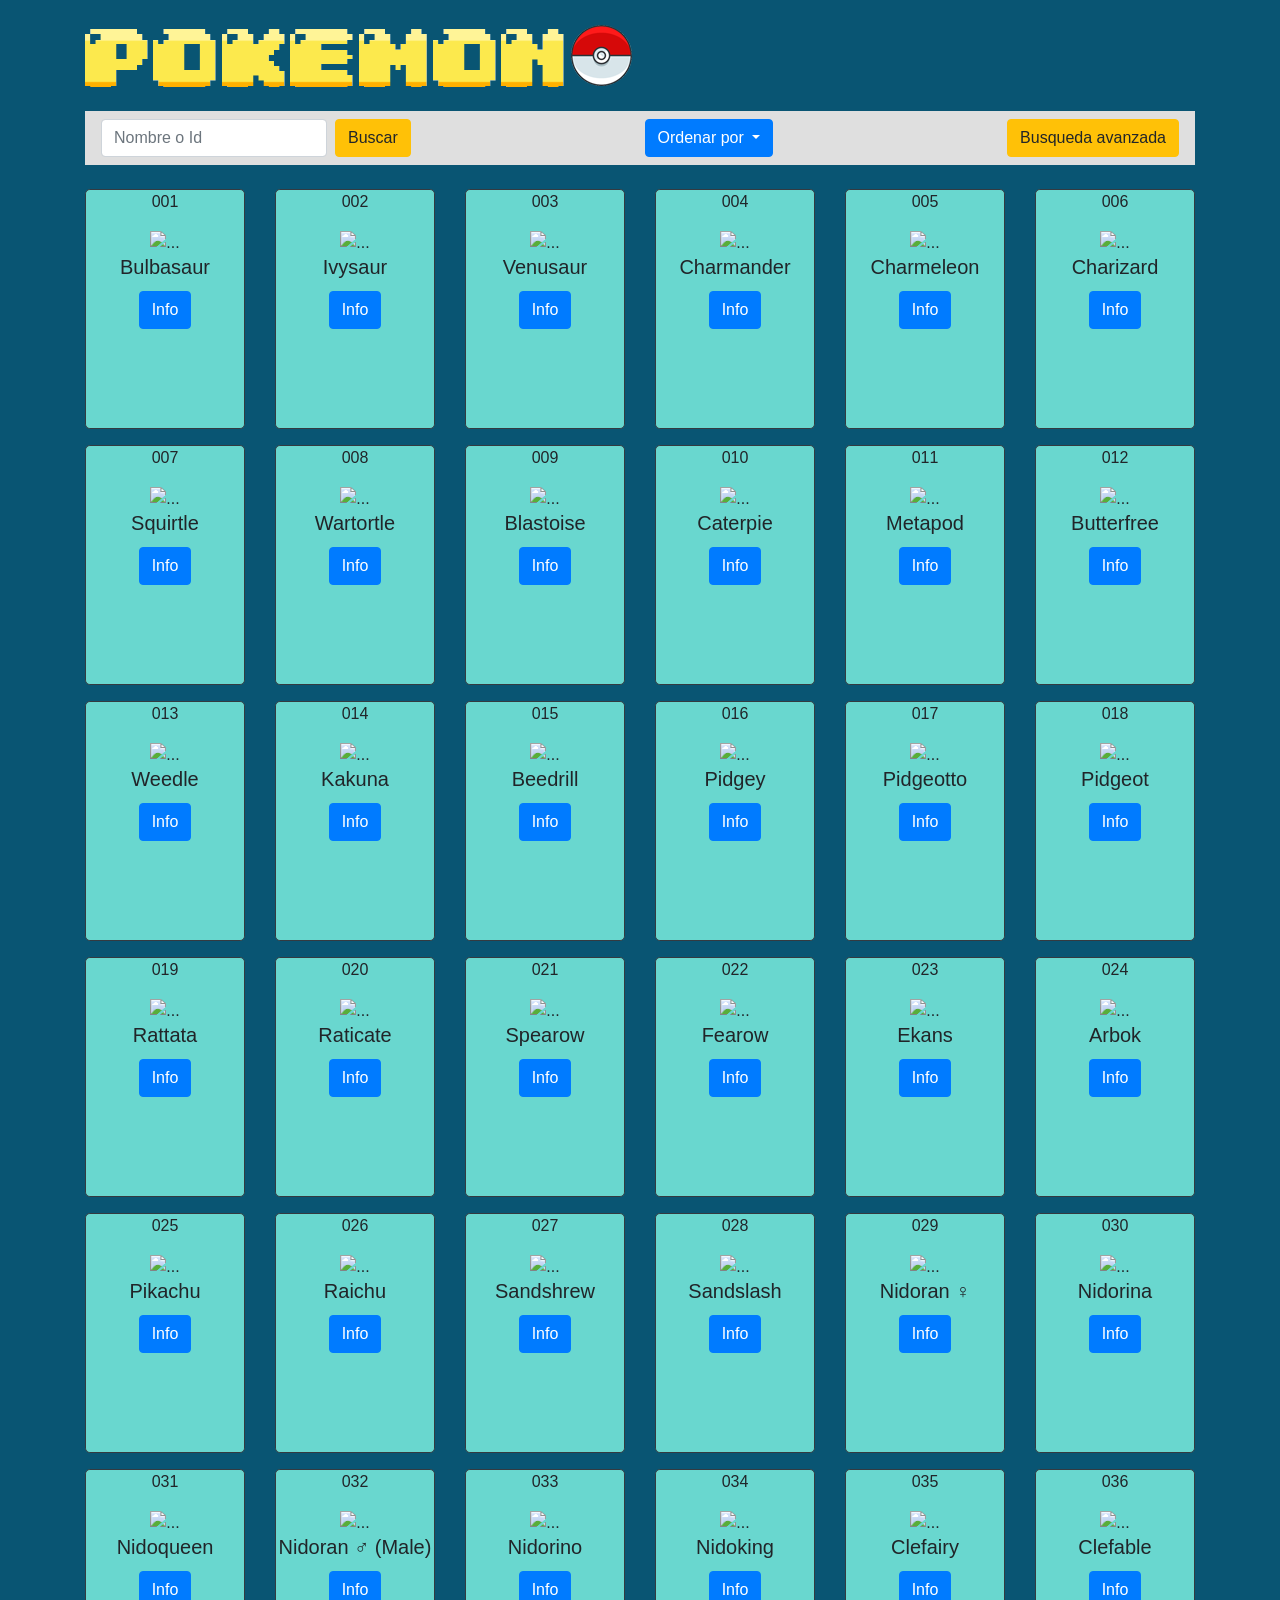
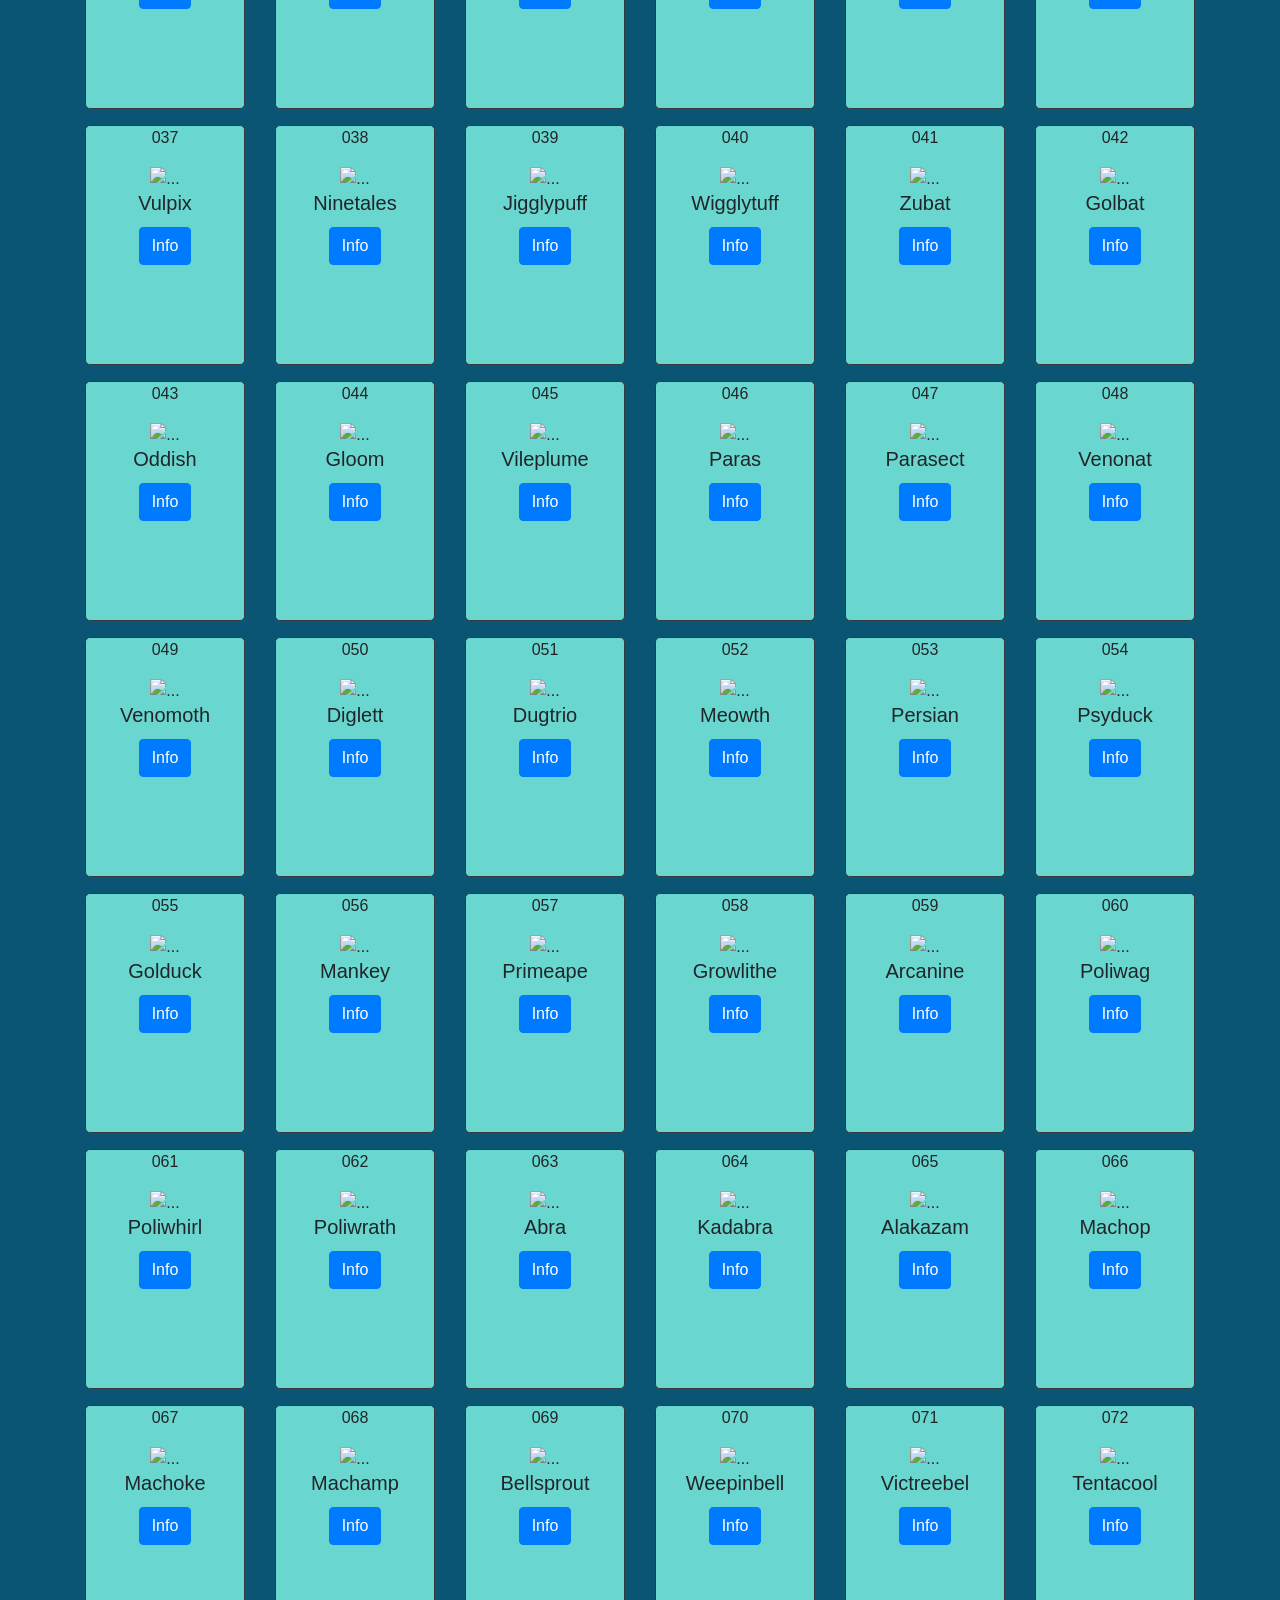
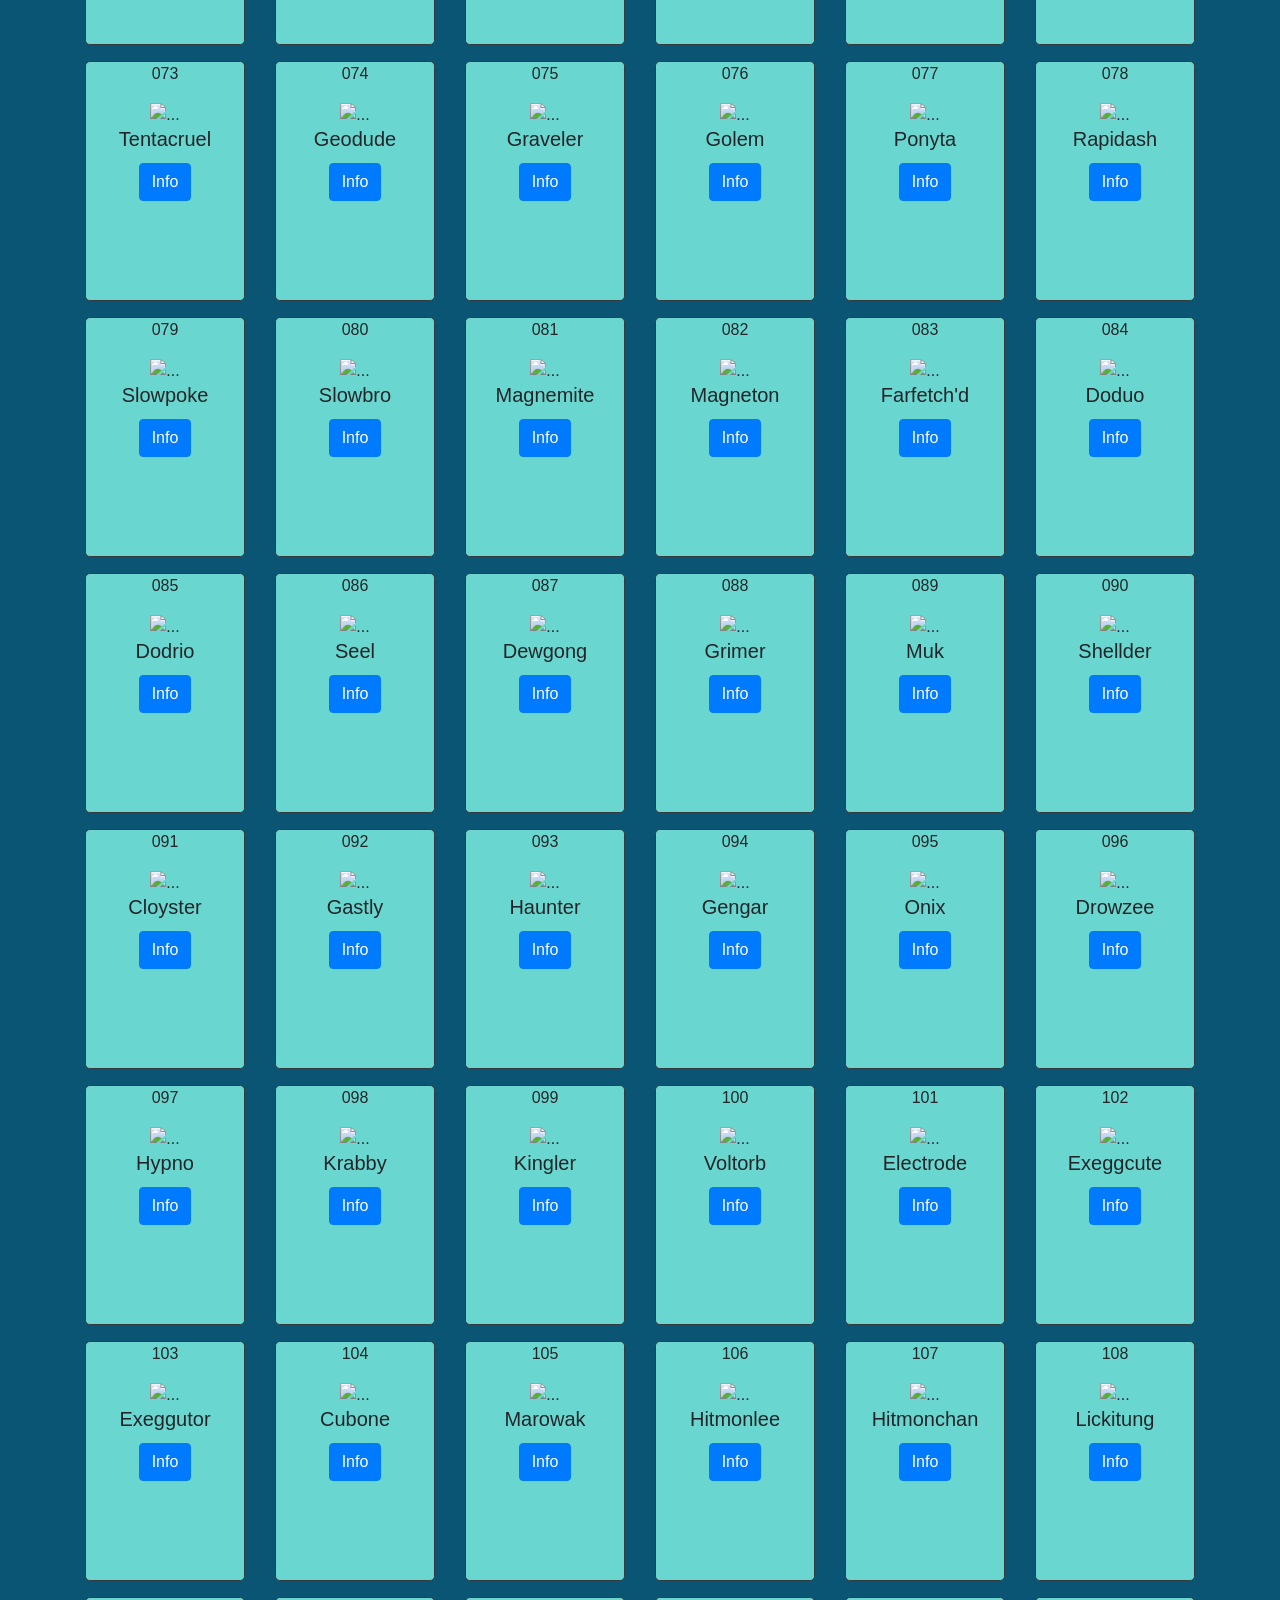
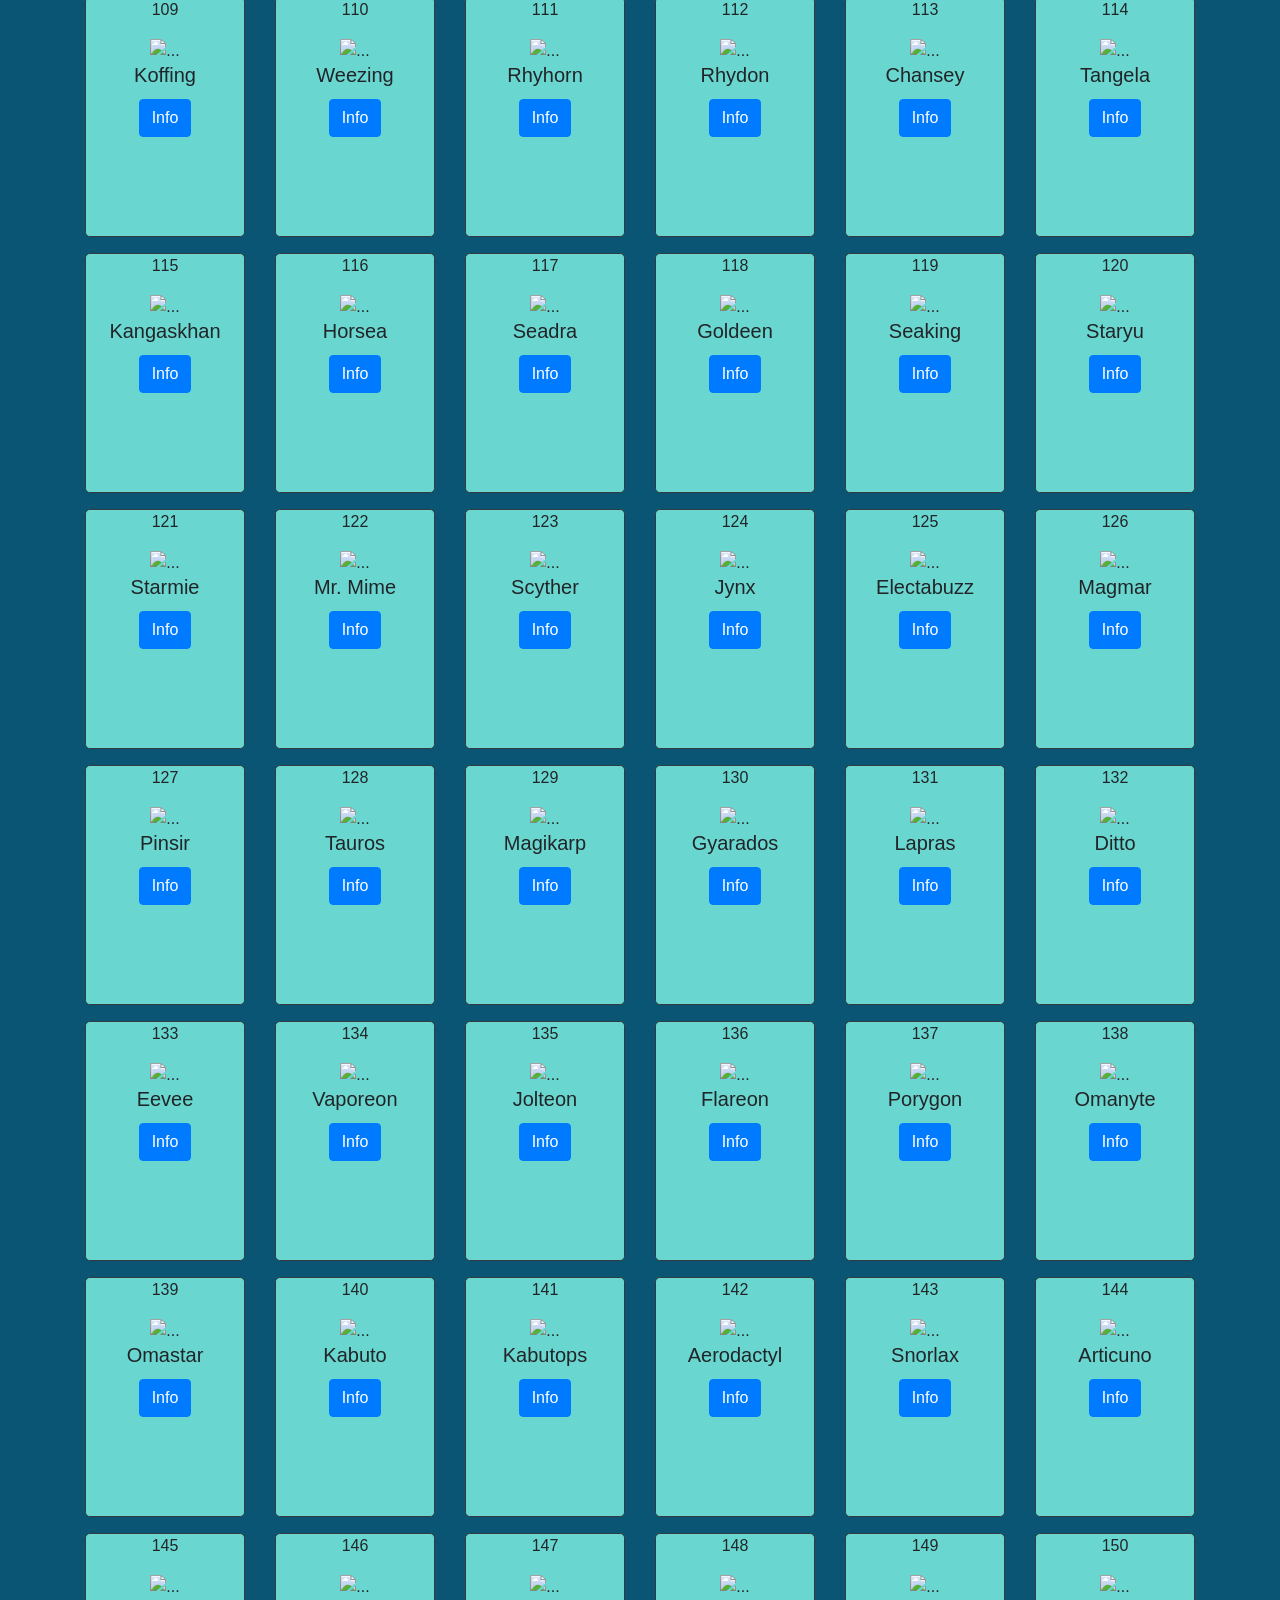
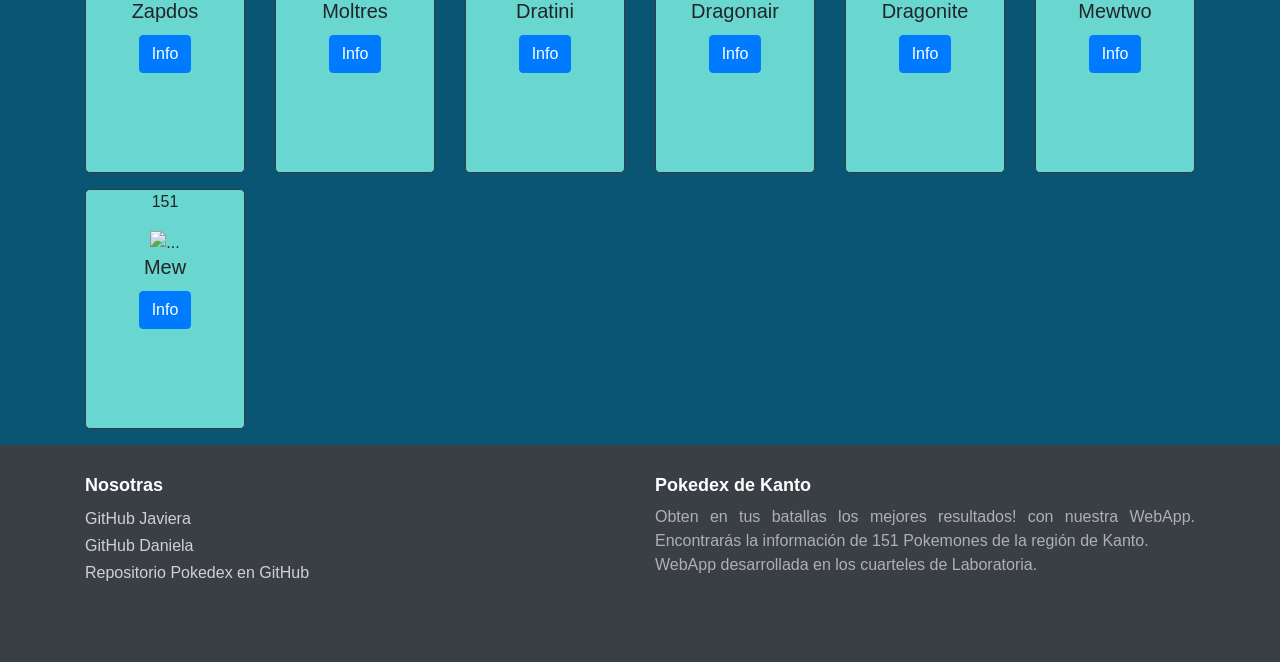
==== src/index.html @ b6a7ee3a "arreglos finales, funcion y test computeStats" ====
<!DOCTYPE html>
<html>
  <head>
    <meta charset="utf-8">
     <meta name="viewport" content="width=device-width, initial-scale=1.0">
    <title>Data Lovers</title>
    <link rel="stylesheet" href="style.css" />
    <link rel="stylesheet" href="https://stackpath.bootstrapcdn.com/bootstrap/4.3.1/css/bootstrap.min.css" integrity="sha384-ggOyR0iXCbMQv3Xipma34MD+dH/1fQ784/j6cY/iJTQUOhcWr7x9JvoRxT2MZw1T" crossorigin="anonymous">

    <!-- FONT FIGMA-->
   <!-- <link href="//db.onlinewebfonts.com/c/f03febe581b686cbac1e6d5cb7677df3?family=04b" rel="stylesheet" type="text/css"/> -->


  </head>
  
  <body>
    
    <div class="container">
      <br>
      <!-- HEADER -->
      <header>
        <img src="img/logo.png" alt="logo">
      </header>
      <br>
      
      <!-- NAV QUE NO SE VE -->
      <div class="pos-f-t">
        
         
        <!-- NAV -->
        <nav class="navbar navbar-fixed-top navbar-dark ">
       
          <form class="form-inline my-2 my-lg-0">
              <input class="form-control mr-sm-2 " type="search" placeholder="Nombre o Id" aria-label="Search">
              <button class="btn btn-warning my-2 my-sm-0"  type="submit">Buscar</button>
            </form>
          <!-- DROPDOWN -->
           
          <div class="dropdown">
              <button class="btn btn-primary dropdown-toggle" type="button" id="dropdownMenuButton" data-toggle="dropdown" aria-haspopup="true" aria-expanded="false">
                Ordenar por
              </button>

              <div class="dropdown-menu" aria-labelledby="dropdownMenuButton">
                <button type="button" ordered-by="name" name="az" class="dropdown-item ordered-by">A/Z</button>
                <button type="button" ordered-by="name" name="za" class="dropdown-item ordered-by">Z/A</button>
                <button type="button" ordered-by="id" name="IdAsc" class="dropdown-item ordered-by">0-151</button>
                <button type="button" ordered-by="id" name="IdDes" class="dropdown-item ordered-by">151-0</button>
              </div>  
                            
          </div>
           
              <button class="  btn btn-warning" type="button" data-toggle="collapse" data-target="#navbarToggleExternalContent" aria-controls="navbarToggleExternalContent" aria-expanded="false" aria-label="Toggle navigation">
              Busqueda avanzada
            </button>
         </nav>
         <div class="collapse" id="navbarToggleExternalContent">
          <div class="p-4" >
                   <h5 class="text-black h4"> Selecciona tipo</h5>
           <!-- BOTONES TIPOS -->
             
                
                      <!-- GRASS -->
                
                   <button  type="button" class="btn btn-success  type-poke Grass offset-md-1"  type-poke="Grass" > Planta </button>
                 
                      <!-- GROUND -->
                 
                   <button   type="button" class="btn btn-success type-poke Ground"  type-poke="Ground"> Tierra</button>
                 
                         <!-- FIGHTING --> 
                 
                   <button type="button" class="btn btn-success type-poke Fighting"  type-poke="Fighting"> Lucha</button>
                 
                         <!-- BUG --> 
                 
                   <button type="button" class="btn btn-success type-poke Bug"  type-poke="Bug" > Bicho</button>
                 
                         <!-- NORMAL --> 
                
                   <button type="button" class="btn btn-success type-poke Normal"  type-poke="Normal"> Normal </button>
                
                          <!-- FLYING --> 
                 
                   <button type="button" class="btn btn-success type-poke Flying"  type-poke="Flying"> Volador </button>
                
                          <!-- DRAGON --> 
                 
                   <button  type="button" class="btn btn-success type-poke Dragon"  type-poke="Dragon"> Dragon </button>
                 
                          <!-- PSYCHIC --> 
                 
                   <button  type="button" class="btn btn-success type-poke Psychic"  type-poke="Psychic"> Psiquico </button>
                 
               
                           <!-- ICE --> 
                 
                   <button type="button" class="btn btn-success type-poke Ice"  type-poke="Ice"> Hielo </button>
                 
                 
                           <!-- FAIRY --> 
                 
                   <button type="button" class="btn btn-success offset-md-1 type-poke Fairy"  type-poke="Fairy"> Hada </button>
                 
                           <!-- ACERO --> 
                
                   <button type="button" class="btn btn-success type-poke Steel"  type-poke="Steel" > Acero </button>
                 
                           <!-- POISON --> 
                 
                   <button  type="button" class="btn btn-success type-poke Poison"  type-poke="Poison"> Veneno </button>
                
                           <!-- FIRE --> 
                
                   <button type="button" class="btn btn-success type-poke Fire"  type-poke="Fire"> Fuego </button>
                 
                           <!-- DARK --> 
                 
                   <button type="button" class="btn btn-success type-poke Dark"  type-poke="Dark"> Siniestro</button>
                
                          <!-- ROCK --> 
                
                   <button type="button" class="btn btn-success type-poke Rock"  type-poke="Rock"> Roca </button>
                 
                            <!-- GHOST --> 
                
                   <button type="button" class="btn btn-success type-poke Ghost"  type-poke="Ghost"> Fantasma </button>
                 
                             <!-- ELECTRIC --> 
                 
                   <button type="button" class="btn btn-success type-poke Electric"  type-poke="Electric"> Electrico</button>
                 
                           <!-- WATER --> 
                 
                   <button type="button" class="btn btn-success type-poke Water"  type-poke="Water"> Agua</button>
                    
         </div>
      </div>  
      </div>
           
        <br>

         
    <section>
      <div id="root">
          <div id="modal"> </div>
          <div id="calculo"> </div>
        <div id="show-data" class="row" >
          
        
          </div>  
      </div>
    </section>  
      
  </div>  
    
    <footer id="nav-footer">
      <div class="container">
        <div class="row">
          <div class="col-sm-6">
            <h5>Nosotras</h5>
            <ul>
              <li><a href="#">GitHub Javiera</a></li>
              <li><a href="#">GitHub Daniela</a></li>
              <li><a href="#">Repositorio Pokedex en GitHub</a></li>
            </ul>
          </div>
          <div class="col-sm-6 info">
            <h5>Pokedex de Kanto</h5>
            <p> Obten en tus batallas los mejores resultados! con nuestra WebApp. Encontrarás la información de 151 Pokemones de la región de Kanto. <br> WebApp desarrollada en los cuarteles de Laboratoria. </p>
          </div>
        </div>
      </div>
    </footer> 


   
    <script src="./data/pokemon/pokemon.js"></script> 
    <script src="data.js"></script>
    <script src="main.js"></script> 
        
        
         
    <script src="https://code.jquery.com/jquery-3.3.1.slim.min.js" integrity="sha384-q8i/X+965DzO0rT7abK41JStQIAqVgRVzpbzo5smXKp4YfRvH+8abtTE1Pi6jizo" crossorigin="anonymous"></script>
    <script src="https://stackpath.bootstrapcdn.com/bootstrap/4.3.1/js/bootstrap.min.js" integrity="sha384-JjSmVgyd0p3pXB1rRibZUAYoIIy6OrQ6VrjIEaFf/nJGzIxFDsf4x0xIM+B07jRM" crossorigin="anonymous"></script>
    <script src="https://cdnjs.cloudflare.com/ajax/libs/popper.js/1.14.7/umd/popper.min.js" integrity="sha384-UO2eT0CpHqdSJQ6hJty5KVphtPhzWj9WO1clHTMGa3JDZwrnQq4sF86dIHNDz0W1" crossorigin="anonymous"></script>

    
  </body>
</html>
---- src/style.css ----
/*
@import url(//db.onlinewebfonts.com/c/f03febe581b686cbac1e6d5cb7677df3?family=04b);
@font-face {font-family: "04b";
    src: url("//db.onlinewebfonts.com/t/f03febe581b686cbac1e6d5cb7677df3.eot");
    src: url("//db.onlinewebfonts.com/t/f03febe581b686cbac1e6d5cb7677df3.eot?#iefix") format("embedded-opentype"),
    url("//db.onlinewebfonts.com/t/f03febe581b686cbac1e6d5cb7677df3.woff2") format("woff2"),
    url("//db.onlinewebfonts.com/t/f03febe581b686cbac1e6d5cb7677df3.woff") format("woff"),
    url("//db.onlinewebfonts.com/t/f03febe581b686cbac1e6d5cb7677df3.ttf") format("truetype"),
    url("//db.onlinewebfonts.com/t/f03febe581b686cbac1e6d5cb7677df3.svg#04b") format("svg");
}

*/

html{
    height: 100%;
}

.Grass{
    background-color: #23D406 !important;
    width:6rem;
}
.Ground{

    background-color: #EEBE41 !important;
     top:150px;
     width:6rem;
}
.Fighting{
    background-color: #FF0E1C !important;
    top:150px;
    width:6rem;
}
.Bug{
    background-color: #6FBB55 !important;
    top:150px;
    width:6rem;
}
.Normal {
    background-color: #BFBBBB !important;
    top:150px;
    width:6rem;
}

.Flying {
    background-color: #61B2CC !important;
    top:150px;
    width:6rem;
}
.Dragon {
    background-color: #DF6262 !important;
    top:150px;
    width:6rem;
}
.Psychic{
    background-color: #E24FC2 !important;
    top:150px;
    width:6rem;
}
.Ice{
    background-color: #00D1FF !important;
    top:150px;
    width:6rem;
}
.Fairy{
    background-color: #FFA6A6 !important;
    width:6rem;
}
.Steel{
    background-color: #B4D3DD !important;
    width:6rem;
}
.Poison{
    background-color: #CC77CE !important;
    width:6rem;
}
.Fire{
    background-color: #E45708 !important;
    width:6rem;
}
.Dark{
    background-color: #4F4949 !important;
    width:6rem;
}
.Rock{
    background-color: #948964 !important;
    width:6rem;
}
.Ghost{
    background-color: #B74FC0 !important;
    width:6rem;
}
.Electric{
    background-color: #E5E947 !important;
    width:6rem;
}
.Water{
    background-color: #0B63E9 !important;
    width:6rem;
}
#calculo{
    text-align: center;
    font-size: 2rem;
    color: white;
}



body{
    background-color : #095573 !important;
    
    display:flex ;
   /* display: -webkit-flex;*/
    flex-direction: column;
    -webkit-flex-direction: column;
    height: 100%;
    
}

.navbar{
    background-color: #DFDFDF;
    
}

.p-4{
    background-color: #69D7CF;
}
.btn-success{
    border-color:#69D7CF !important;
    font-size: 1.1rem !important; 
    color: black !important;
}



.card{
        background-color : #69D7CF !important;
        display: block !important;
        width: 10rem !important;
        height:15rem ;
        z-index:1; 
    }
.card-img-top{
         
         margin-left: auto;
         margin-right: auto;
         width: 75% !important;
     }

.content{
    z-index:1; 
    flex: 1 0 auto;
   -webkit-flex: 1 0 auto;
   min-height: 200px;
}


#nav-footer{
    z-index:1; 
    flex: 0 0 auto;
   -webkit-flex: 0 0 auto;
}

#nav-footer {
    z-index:1; 
    background-color: #3a3f46;
    color: white;
}

#nav-footer .row {
    z-index:1; 
    margin-bottom: 60px;
}

#nav-footer .info{
    z-index:1; 
    text-align: justify; 
    color: #afb0b1;
}

#nav-footer ul {
    z-index:1; 
    list-style-type: none;
    padding-left: 0;
    line-height: 1.7;
}

#nav-footer h5 {
    z-index:1; 
    font-size: 18px;
    color: white;
    font-weight: bold;
    margin-top: 30px;
}

#nav-footer a {
    z-index:1; 
    color: #d2d1d1;
    text-decoration: none;
}

#nav-footer a:hover,
#nav-footer a:focus {
    z-index:1; 
    text-decoration: none;
    color: white;
}

@media screen and (max-width: 767px) {
    #nav-footer {
        z-index:1; 
        text-align: center;
    }

    #nav-footer .info{
        text-align: center;
    }
}
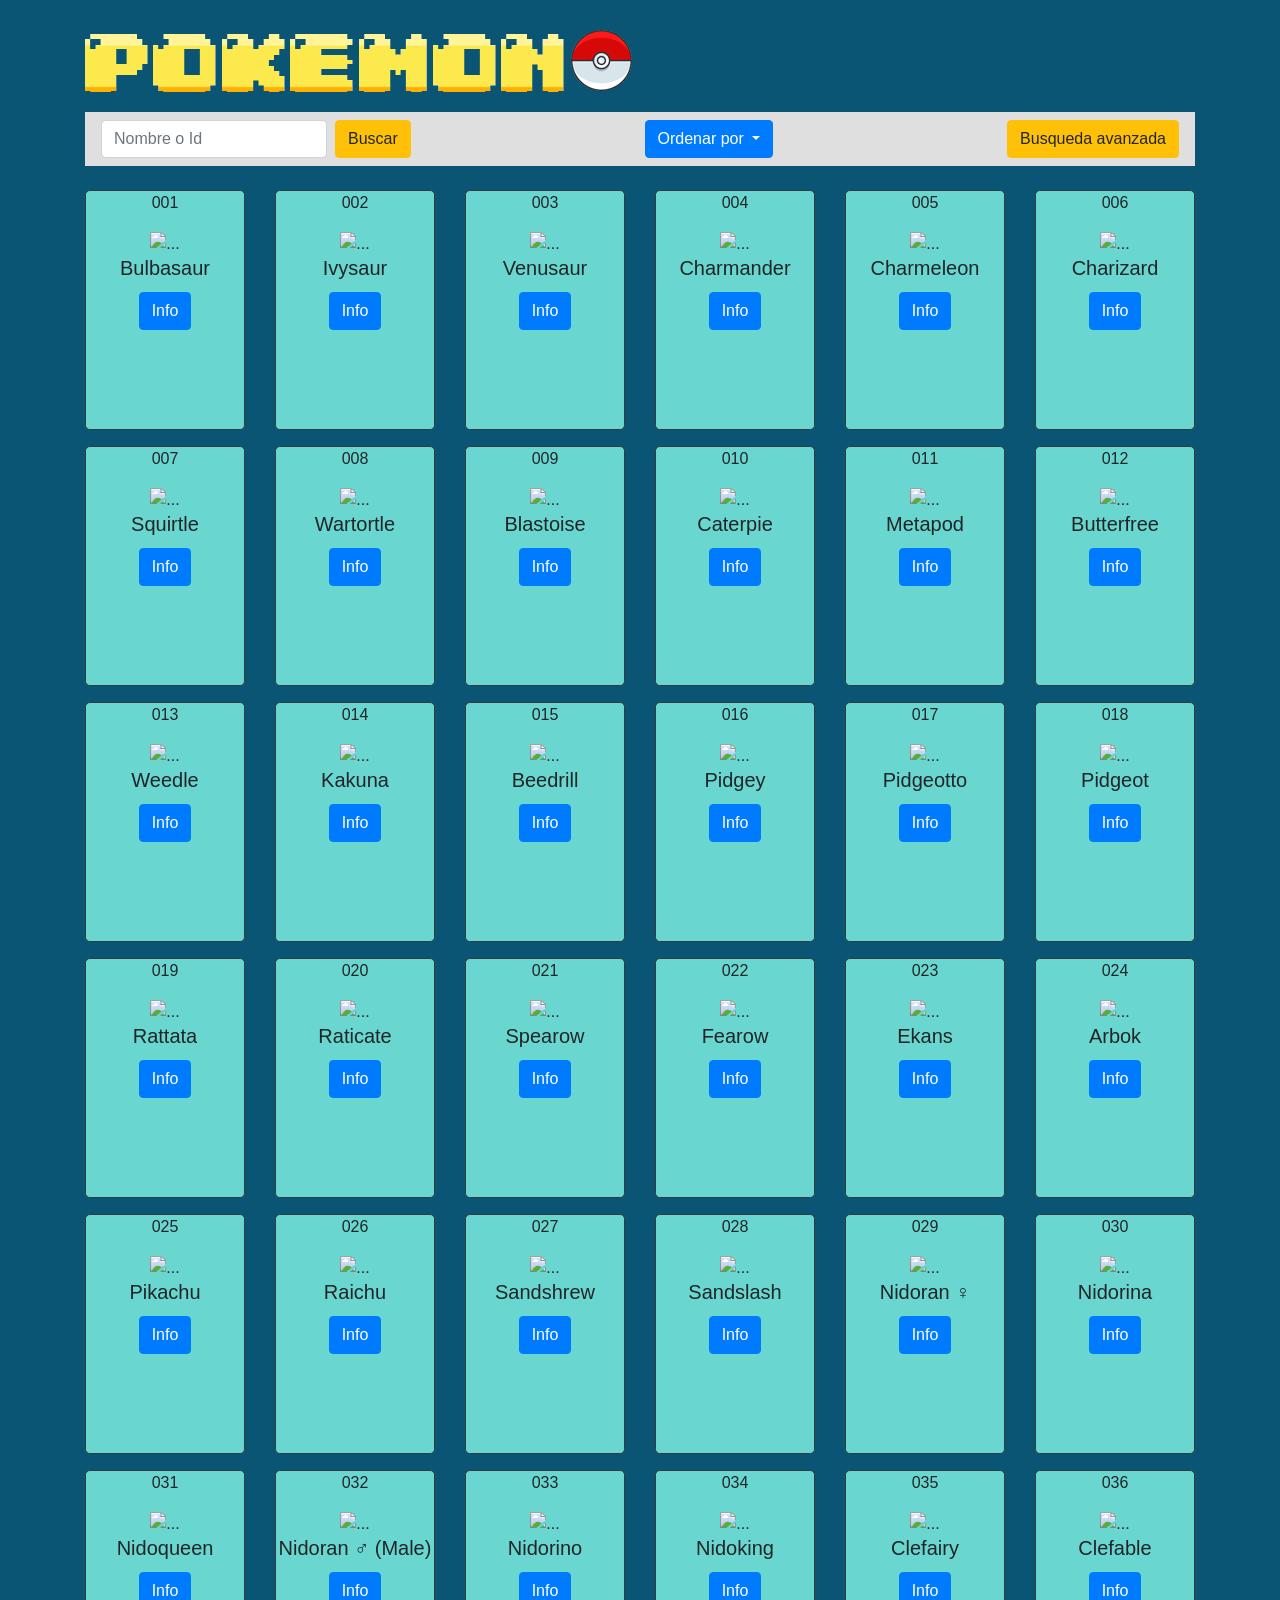
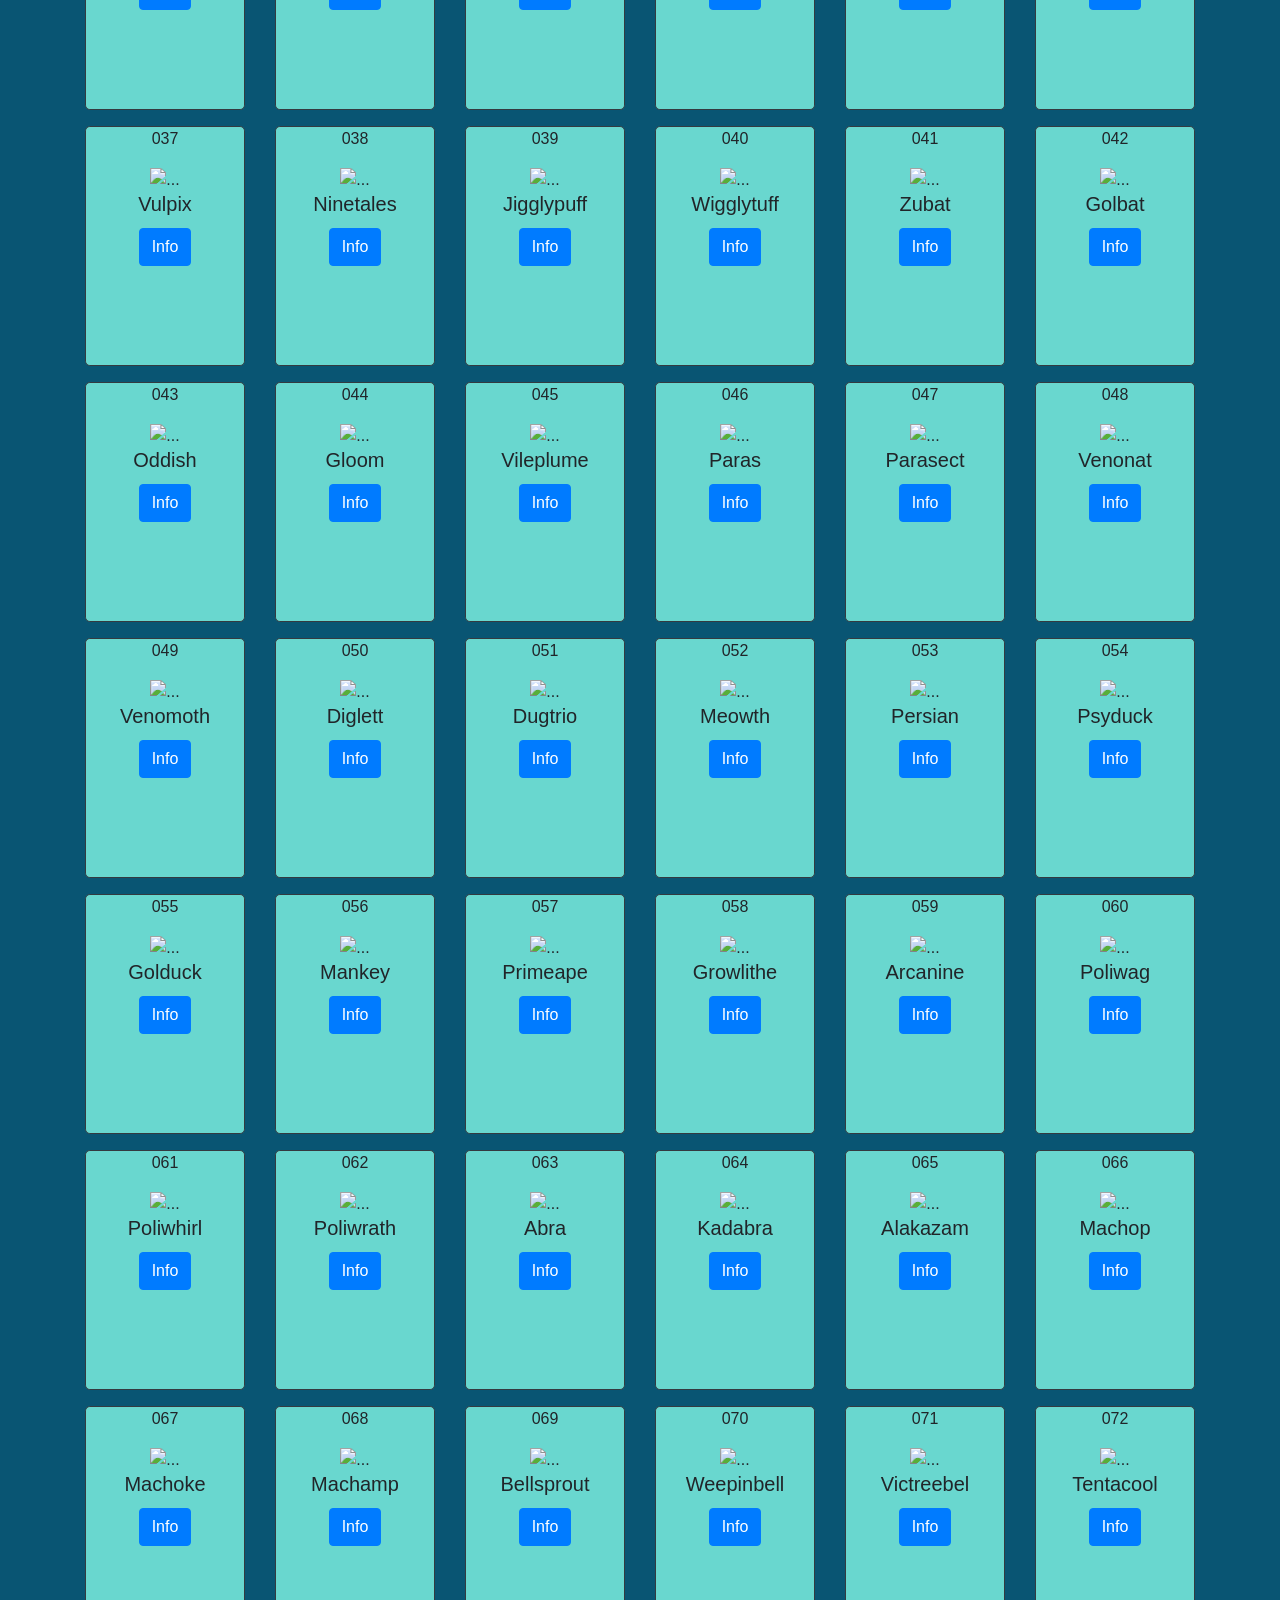
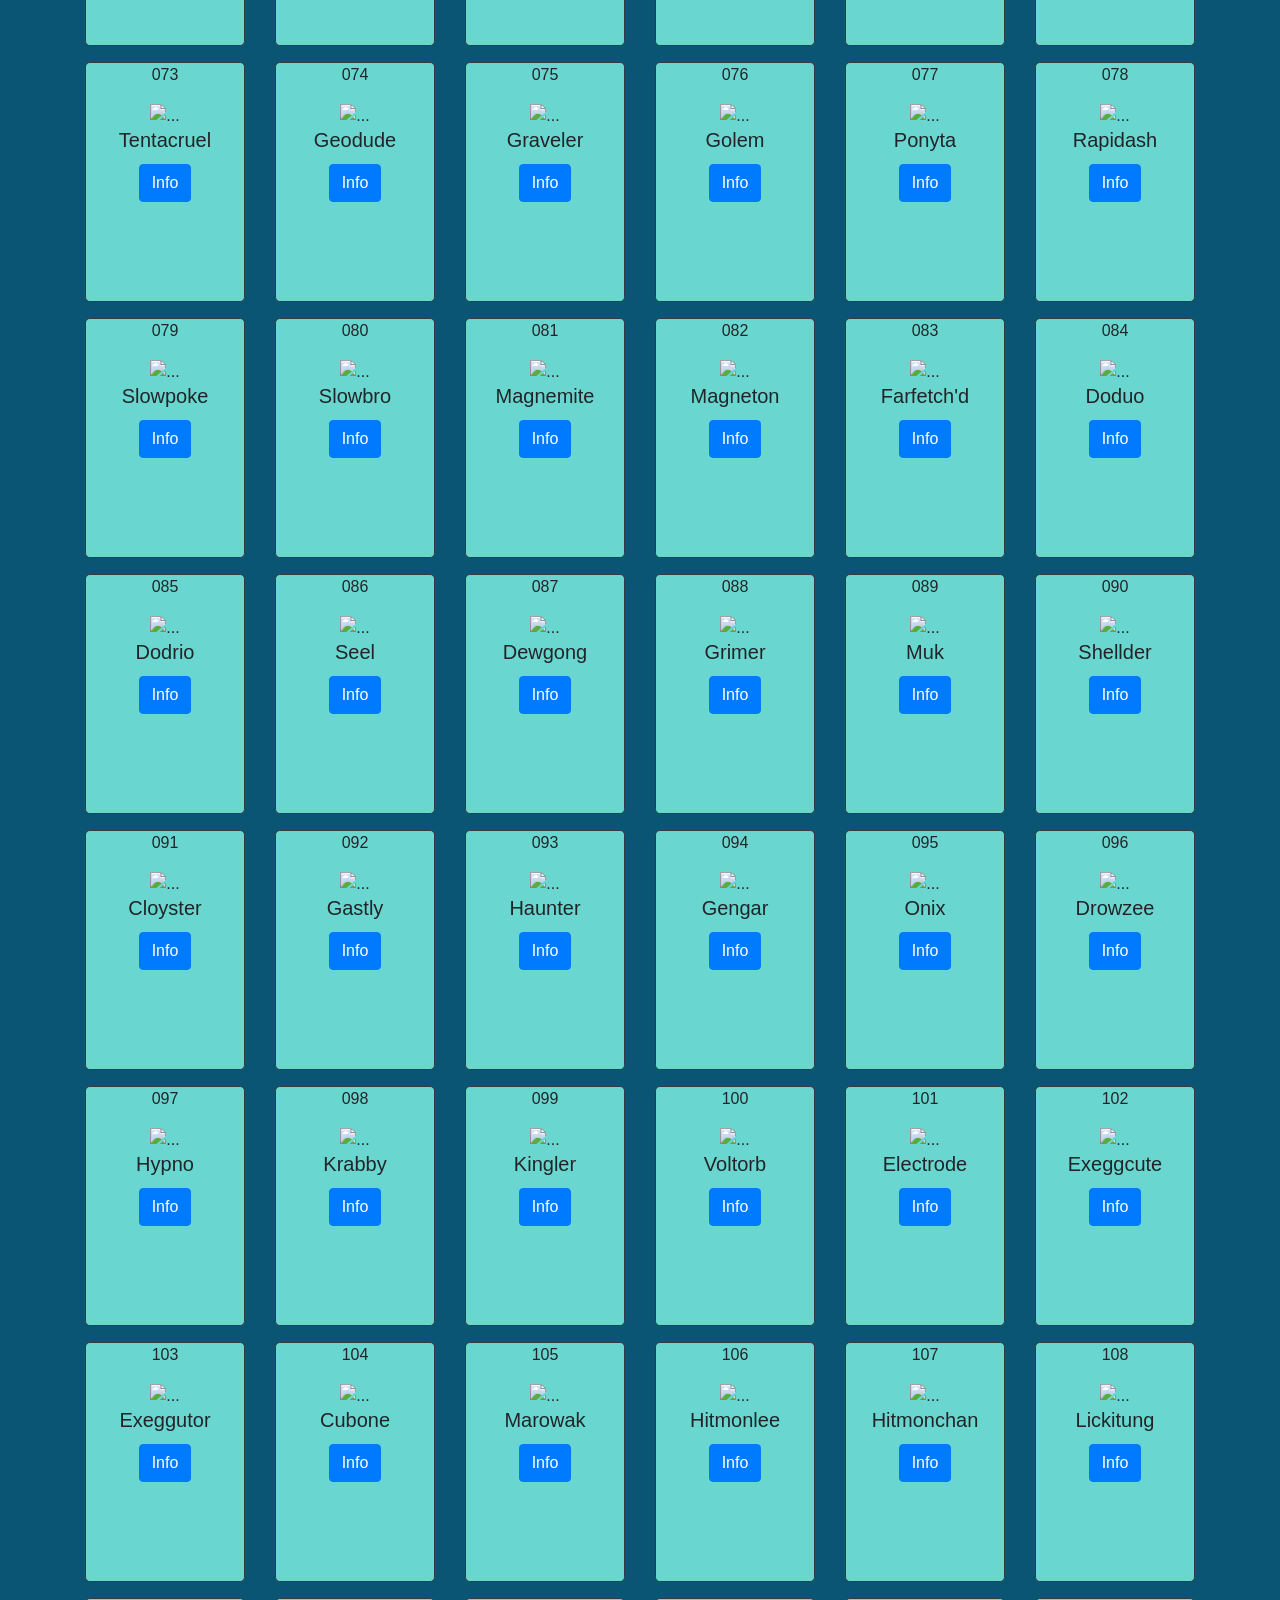
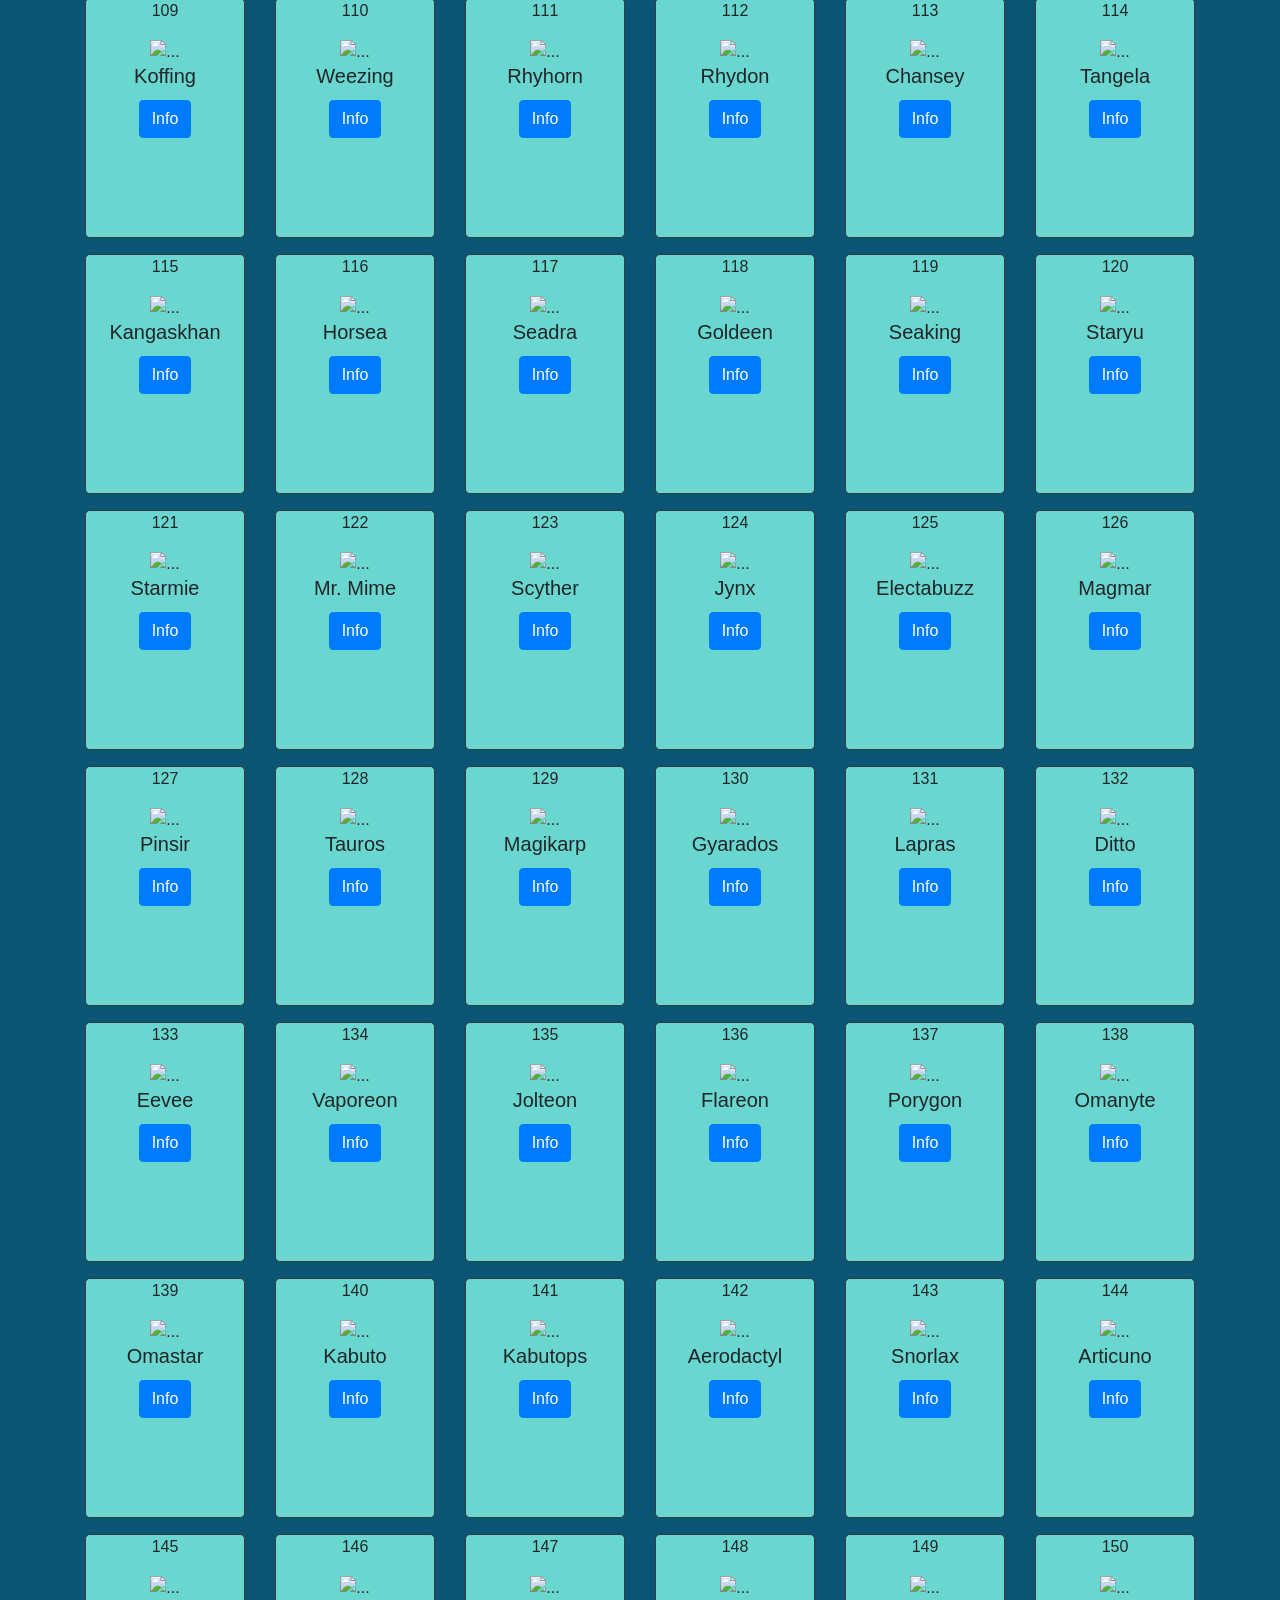
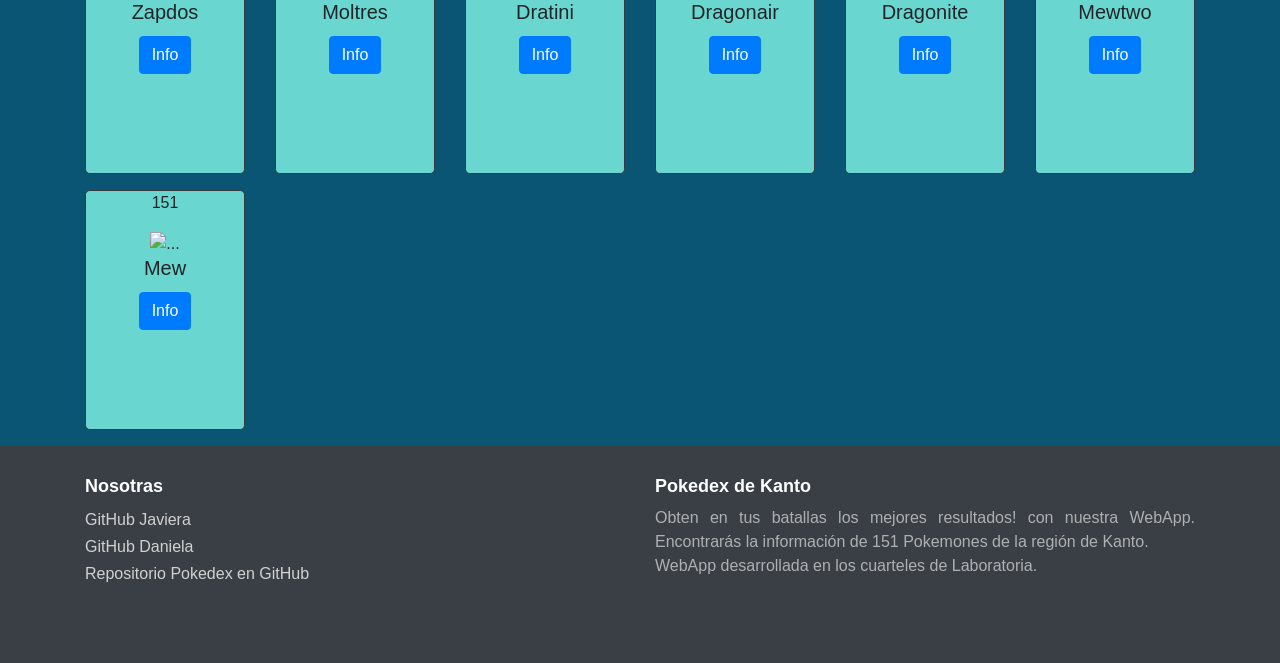
==== commit 994cf96a: "Modifica detalles de formato" ====
--- a/src/index.html
+++ b/src/index.html
@@ -2,157 +2,89 @@
 <html>
   <head>
     <meta charset="utf-8">
-     <meta name="viewport" content="width=device-width, initial-scale=1.0">
+    <meta name="viewport" content="width=device-width, initial-scale=1.0">
     <title>Data Lovers</title>
     <link rel="stylesheet" href="style.css" />
     <link rel="stylesheet" href="https://stackpath.bootstrapcdn.com/bootstrap/4.3.1/css/bootstrap.min.css" integrity="sha384-ggOyR0iXCbMQv3Xipma34MD+dH/1fQ784/j6cY/iJTQUOhcWr7x9JvoRxT2MZw1T" crossorigin="anonymous">
-
-    <!-- FONT FIGMA-->
-   <!-- <link href="//db.onlinewebfonts.com/c/f03febe581b686cbac1e6d5cb7677df3?family=04b" rel="stylesheet" type="text/css"/> -->
-
-
   </head>
   
   <body>
     
     <div class="container">
       <br>
-      <!-- HEADER -->
       <header>
-        <img src="img/logo.png" alt="logo">
+        <img src="img/logo.png" class="logo" alt="logo">
       </header>
-      <br>
-      
-      <!-- NAV QUE NO SE VE -->
+     
       <div class="pos-f-t">
-        
-         
+                
         <!-- NAV -->
         <nav class="navbar navbar-fixed-top navbar-dark ">
        
           <form class="form-inline my-2 my-lg-0">
-              <input class="form-control mr-sm-2 " type="search" placeholder="Nombre o Id" aria-label="Search">
-              <button class="btn btn-warning my-2 my-sm-0"  type="submit">Buscar</button>
-            </form>
+            <input class="form-control mr-sm-2 " type="search" placeholder="Nombre o Id" aria-label="Search">
+            <button class="btn btn-warning my-2 my-sm-0"  type="submit">Buscar</button>
+          </form>
+          
           <!-- DROPDOWN -->
-           
           <div class="dropdown">
-              <button class="btn btn-primary dropdown-toggle" type="button" id="dropdownMenuButton" data-toggle="dropdown" aria-haspopup="true" aria-expanded="false">
+            <button class="btn btn-primary dropdown-toggle" type="button" id="dropdownMenuButton" data-toggle="dropdown" aria-haspopup="true" aria-expanded="false">
                 Ordenar por
-              </button>
+            </button>
 
-              <div class="dropdown-menu" aria-labelledby="dropdownMenuButton">
-                <button type="button" ordered-by="name" name="az" class="dropdown-item ordered-by">A/Z</button>
-                <button type="button" ordered-by="name" name="za" class="dropdown-item ordered-by">Z/A</button>
-                <button type="button" ordered-by="id" name="IdAsc" class="dropdown-item ordered-by">0-151</button>
-                <button type="button" ordered-by="id" name="IdDes" class="dropdown-item ordered-by">151-0</button>
-              </div>  
+            <div class="dropdown-menu" aria-labelledby="dropdownMenuButton">
+              <button type="button" ordered-by="name" name="az" class="dropdown-item ordered-by">A/Z</button>
+              <button type="button" ordered-by="name" name="za" class="dropdown-item ordered-by">Z/A</button>
+              <button type="button" ordered-by="id" name="idAsc" class="dropdown-item ordered-by">0-151</button>
+              <button type="button" ordered-by="id" name="idDes" class="dropdown-item ordered-by">151-0</button>
+            </div>  
                             
           </div>
            
-              <button class="  btn btn-warning" type="button" data-toggle="collapse" data-target="#navbarToggleExternalContent" aria-controls="navbarToggleExternalContent" aria-expanded="false" aria-label="Toggle navigation">
-              Busqueda avanzada
-            </button>
-         </nav>
-         <div class="collapse" id="navbarToggleExternalContent">
+          <button class="  btn btn-warning" type="button" data-toggle="collapse" data-target="#navbarToggleExternalContent" aria-controls="navbarToggleExternalContent" aria-expanded="false" aria-label="Toggle navigation">
+            Busqueda avanzada
+          </button>
+        </nav>
+        
+         <!-- NAV QUE NO SE VE -->
+        <div class="collapse" id="navbarToggleExternalContent">
           <div class="p-4" >
-                   <h5 class="text-black h4"> Selecciona tipo</h5>
-           <!-- BOTONES TIPOS -->
-             
-                
-                      <!-- GRASS -->
-                
-                   <button  type="button" class="btn btn-success  type-poke Grass offset-md-1"  type-poke="Grass" > Planta </button>
-                 
-                      <!-- GROUND -->
-                 
-                   <button   type="button" class="btn btn-success type-poke Ground"  type-poke="Ground"> Tierra</button>
-                 
-                         <!-- FIGHTING --> 
-                 
-                   <button type="button" class="btn btn-success type-poke Fighting"  type-poke="Fighting"> Lucha</button>
-                 
-                         <!-- BUG --> 
-                 
-                   <button type="button" class="btn btn-success type-poke Bug"  type-poke="Bug" > Bicho</button>
-                 
-                         <!-- NORMAL --> 
-                
-                   <button type="button" class="btn btn-success type-poke Normal"  type-poke="Normal"> Normal </button>
-                
-                          <!-- FLYING --> 
-                 
-                   <button type="button" class="btn btn-success type-poke Flying"  type-poke="Flying"> Volador </button>
-                
-                          <!-- DRAGON --> 
-                 
-                   <button  type="button" class="btn btn-success type-poke Dragon"  type-poke="Dragon"> Dragon </button>
-                 
-                          <!-- PSYCHIC --> 
-                 
-                   <button  type="button" class="btn btn-success type-poke Psychic"  type-poke="Psychic"> Psiquico </button>
-                 
-               
-                           <!-- ICE --> 
-                 
-                   <button type="button" class="btn btn-success type-poke Ice"  type-poke="Ice"> Hielo </button>
-                 
-                 
-                           <!-- FAIRY --> 
-                 
-                   <button type="button" class="btn btn-success offset-md-1 type-poke Fairy"  type-poke="Fairy"> Hada </button>
-                 
-                           <!-- ACERO --> 
-                
-                   <button type="button" class="btn btn-success type-poke Steel"  type-poke="Steel" > Acero </button>
-                 
-                           <!-- POISON --> 
-                 
-                   <button  type="button" class="btn btn-success type-poke Poison"  type-poke="Poison"> Veneno </button>
-                
-                           <!-- FIRE --> 
-                
-                   <button type="button" class="btn btn-success type-poke Fire"  type-poke="Fire"> Fuego </button>
-                 
-                           <!-- DARK --> 
-                 
-                   <button type="button" class="btn btn-success type-poke Dark"  type-poke="Dark"> Siniestro</button>
-                
-                          <!-- ROCK --> 
-                
-                   <button type="button" class="btn btn-success type-poke Rock"  type-poke="Rock"> Roca </button>
-                 
-                            <!-- GHOST --> 
-                
-                   <button type="button" class="btn btn-success type-poke Ghost"  type-poke="Ghost"> Fantasma </button>
-                 
-                             <!-- ELECTRIC --> 
-                 
-                   <button type="button" class="btn btn-success type-poke Electric"  type-poke="Electric"> Electrico</button>
-                 
-                           <!-- WATER --> 
-                 
-                   <button type="button" class="btn btn-success type-poke Water"  type-poke="Water"> Agua</button>
-                    
-         </div>
-      </div>  
-      </div>
-           
-        <br>
+            <h5 class="text-black h4"> Selecciona tipo</h5>
+            
+            <!-- BOTONES SEGUN TIPOS -->
+            <button type="button" class="btn btn-success  type-poke Grass offset-md-1" type-poke="Grass" > Planta </button>
+            <button type="button" class="btn btn-success type-poke Ground" type-poke="Ground"> Tierra</button>
+            <button type="button" class="btn btn-success type-poke Fighting" type-poke="Fighting"> Lucha</button>
+            <button type="button" class="btn btn-success type-poke Bug" type-poke="Bug" > Bicho</button>
+            <button type="button" class="btn btn-success type-poke Normal" type-poke="Normal"> Normal </button>
+            <button type="button" class="btn btn-success type-poke Flying" type-poke="Flying"> Volador </button>
+            <button type="button" class="btn btn-success type-poke Dragon" type-poke="Dragon"> Dragon </button>
+            <button type="button" class="btn btn-success type-poke Psychic" type-poke="Psychic"> Psiquico </button>
+            <button type="button" class="btn btn-success type-poke Ice" type-poke="Ice"> Hielo </button>
+            <button type="button" class="btn btn-success offset-md-1 type-poke Fairy" type-poke="Fairy"> Hada </button>
+            <button type="button" class="btn btn-success type-poke Steel" type-poke="Steel" > Acero </button>
+            <button type="button" class="btn btn-success type-poke Poison" type-poke="Poison"> Veneno </button>
+            <button type="button" class="btn btn-success type-poke Fire" type-poke="Fire"> Fuego </button>
+            <button type="button" class="btn btn-success type-poke Dark" type-poke="Dark"> Siniestro</button>
+            <button type="button" class="btn btn-success type-poke Rock" type-poke="Rock"> Roca </button>
+            <button type="button" class="btn btn-success type-poke Ghost" type-poke="Ghost"> Fantasma </button>
+            <button type="button" class="btn btn-success type-poke Electric" type-poke="Electric"> Electrico</button>
+            <button type="button" class="btn btn-success type-poke Water" type-poke="Water"> Agua</button>
+                   
+          </div>
+        </div>  
+      </div>    
+      <br>
 
-         
-    <section>
-      <div id="root">
+      <section>
+        <div id="root">
           <div id="modal"> </div>
           <div id="calculo"> </div>
-        <div id="show-data" class="row" >
-          
-        
-          </div>  
-      </div>
-    </section>  
+          <div id="show-data" class="row"></div>        
+        </div>
+      </section>  
       
-  </div>  
+    </div>  
     
     <footer id="nav-footer">
       <div class="container">
@@ -160,9 +92,9 @@
           <div class="col-sm-6">
             <h5>Nosotras</h5>
             <ul>
-              <li><a href="#">GitHub Javiera</a></li>
-              <li><a href="#">GitHub Daniela</a></li>
-              <li><a href="#">Repositorio Pokedex en GitHub</a></li>
+              <li><a href="">GitHub Javiera</a></li>
+              <li><a href="https://github.com/DonaPaz">GitHub Daniela</a></li>
+              <li><a href="https://github.com/javieramontenegro">Repositorio Pokedex en GitHub</a></li>
             </ul>
           </div>
           <div class="col-sm-6 info">
@@ -173,18 +105,13 @@
       </div>
     </footer> 
 
-
-   
     <script src="./data/pokemon/pokemon.js"></script> 
     <script src="data.js"></script>
     <script src="main.js"></script> 
-        
-        
-         
+                
     <script src="https://code.jquery.com/jquery-3.3.1.slim.min.js" integrity="sha384-q8i/X+965DzO0rT7abK41JStQIAqVgRVzpbzo5smXKp4YfRvH+8abtTE1Pi6jizo" crossorigin="anonymous"></script>
     <script src="https://stackpath.bootstrapcdn.com/bootstrap/4.3.1/js/bootstrap.min.js" integrity="sha384-JjSmVgyd0p3pXB1rRibZUAYoIIy6OrQ6VrjIEaFf/nJGzIxFDsf4x0xIM+B07jRM" crossorigin="anonymous"></script>
     <script src="https://cdnjs.cloudflare.com/ajax/libs/popper.js/1.14.7/umd/popper.min.js" integrity="sha384-UO2eT0CpHqdSJQ6hJty5KVphtPhzWj9WO1clHTMGa3JDZwrnQq4sF86dIHNDz0W1" crossorigin="anonymous"></script>
-
     
   </body>
 </html>
--- a/src/style.css
+++ b/src/style.css
@@ -1,65 +1,54 @@
-/*
-@import url(//db.onlinewebfonts.com/c/f03febe581b686cbac1e6d5cb7677df3?family=04b);
-@font-face {font-family: "04b";
-    src: url("//db.onlinewebfonts.com/t/f03febe581b686cbac1e6d5cb7677df3.eot");
-    src: url("//db.onlinewebfonts.com/t/f03febe581b686cbac1e6d5cb7677df3.eot?#iefix") format("embedded-opentype"),
-    url("//db.onlinewebfonts.com/t/f03febe581b686cbac1e6d5cb7677df3.woff2") format("woff2"),
-    url("//db.onlinewebfonts.com/t/f03febe581b686cbac1e6d5cb7677df3.woff") format("woff"),
-    url("//db.onlinewebfonts.com/t/f03febe581b686cbac1e6d5cb7677df3.ttf") format("truetype"),
-    url("//db.onlinewebfonts.com/t/f03febe581b686cbac1e6d5cb7677df3.svg#04b") format("svg");
-}
-
-*/
-
 html{
     height: 100%;
 }
 
+body{
+    background-color : #095573 !important;
+    
+    display: flex;
+    display: -webkit-flex;
+    flex-direction: column;
+    -webkit-flex-direction: column;
+    height: 100%;
+}
+ 
+.logo{
+    margin-top: 5px;
+    margin-bottom: 20px;
+}
+
+.Grass, .Ground, .Fighting, .Bug, .Normal, .Flying, .Dragon,
+.Psychic, .Ice, .Fairy, .Steel, .Poison, .Fire, .Dark, .Rock,
+.Ghost, .Electric, .Water {
+    top:150px;
+    width:6rem;
+}
 .Grass{
     background-color: #23D406 !important;
-    width:6rem;
 }
 .Ground{
-
     background-color: #EEBE41 !important;
-     top:150px;
-     width:6rem;
 }
 .Fighting{
     background-color: #FF0E1C !important;
-    top:150px;
-    width:6rem;
 }
 .Bug{
     background-color: #6FBB55 !important;
-    top:150px;
-    width:6rem;
 }
 .Normal {
     background-color: #BFBBBB !important;
-    top:150px;
-    width:6rem;
 }
-
 .Flying {
     background-color: #61B2CC !important;
-    top:150px;
-    width:6rem;
 }
 .Dragon {
     background-color: #DF6262 !important;
-    top:150px;
-    width:6rem;
 }
 .Psychic{
     background-color: #E24FC2 !important;
-    top:150px;
-    width:6rem;
 }
 .Ice{
     background-color: #00D1FF !important;
-    top:150px;
-    width:6rem;
 }
 .Fairy{
     background-color: #FFA6A6 !important;
@@ -70,12 +59,10 @@
     width:6rem;
 }
 .Poison{
-    background-color: #CC77CE !important;
-    width:6rem;
+    background-color: #CC77CE !important;  
 }
 .Fire{
     background-color: #E45708 !important;
-    width:6rem;
 }
 .Dark{
     background-color: #4F4949 !important;
@@ -83,38 +70,23 @@
 }
 .Rock{
     background-color: #948964 !important;
-    width:6rem;
 }
 .Ghost{
     background-color: #B74FC0 !important;
-    width:6rem;
 }
 .Electric{
     background-color: #E5E947 !important;
-    width:6rem;
 }
 .Water{
     background-color: #0B63E9 !important;
-    width:6rem;
 }
+
 #calculo{
     text-align: center;
     font-size: 2rem;
     color: white;
 }
 
-
-
-body{
-    background-color : #095573 !important;
-    
-    display:flex ;
-   /* display: -webkit-flex;*/
-    flex-direction: column;
-    -webkit-flex-direction: column;
-    height: 100%;
-    
-}
 
 .navbar{
     background-color: #DFDFDF;
@@ -124,6 +96,7 @@
 .p-4{
     background-color: #69D7CF;
 }
+
 .btn-success{
     border-color:#69D7CF !important;
     font-size: 1.1rem !important; 
@@ -132,25 +105,25 @@
 
 
 
-.card{
-        background-color : #69D7CF !important;
-        display: block !important;
-        width: 10rem !important;
-        height:15rem ;
-        z-index:1; 
-    }
-.card-img-top{
-         
-         margin-left: auto;
-         margin-right: auto;
-         width: 75% !important;
-     }
+.card {
+    background-color : #69D7CF !important;
+    display: block !important;
+    width: 10rem !important;
+    height:15rem ;
+    
+}
+
+.card-img-top {
+    margin-left: auto;
+    margin-right: auto;
+    width: 75% !important;
+}
 
 .content{
     z-index:1; 
     flex: 1 0 auto;
-   -webkit-flex: 1 0 auto;
-   min-height: 200px;
+    -webkit-flex: 1 0 auto;
+    min-height: 200px;
 }
 
 
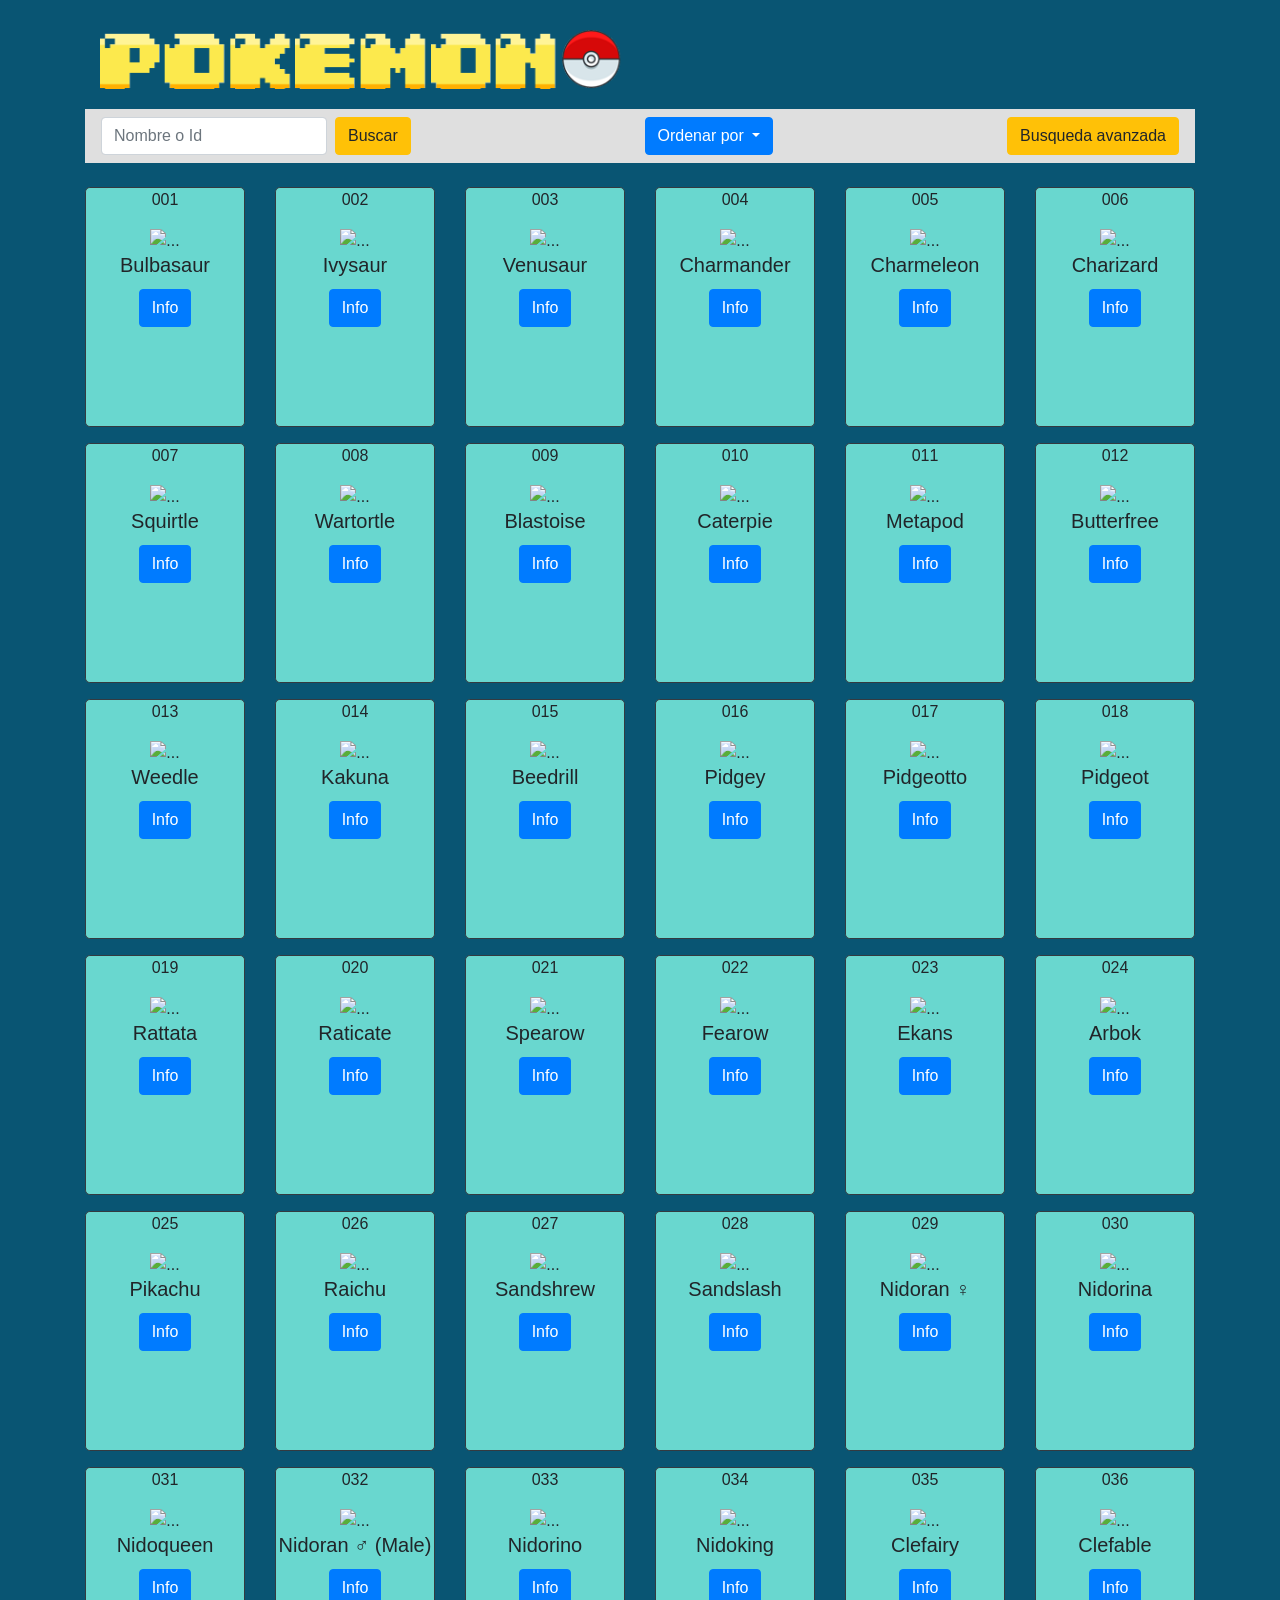
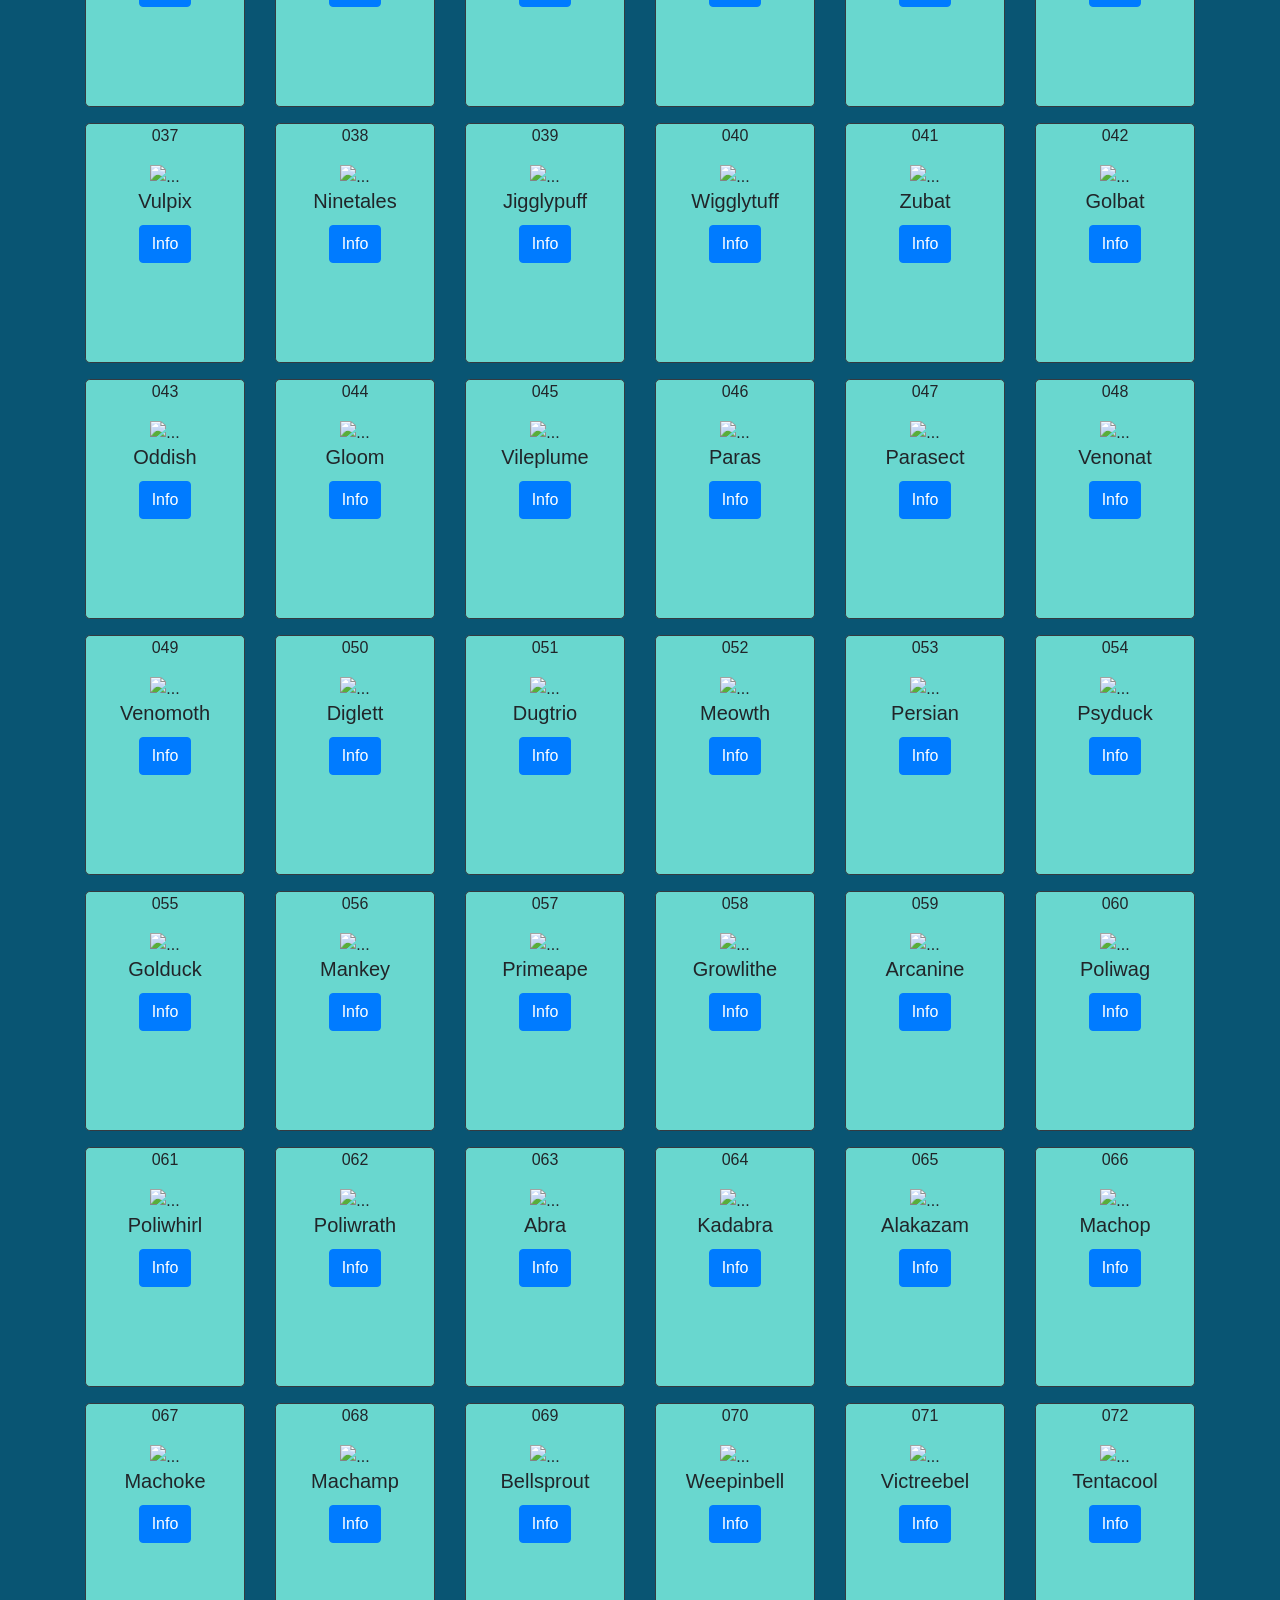
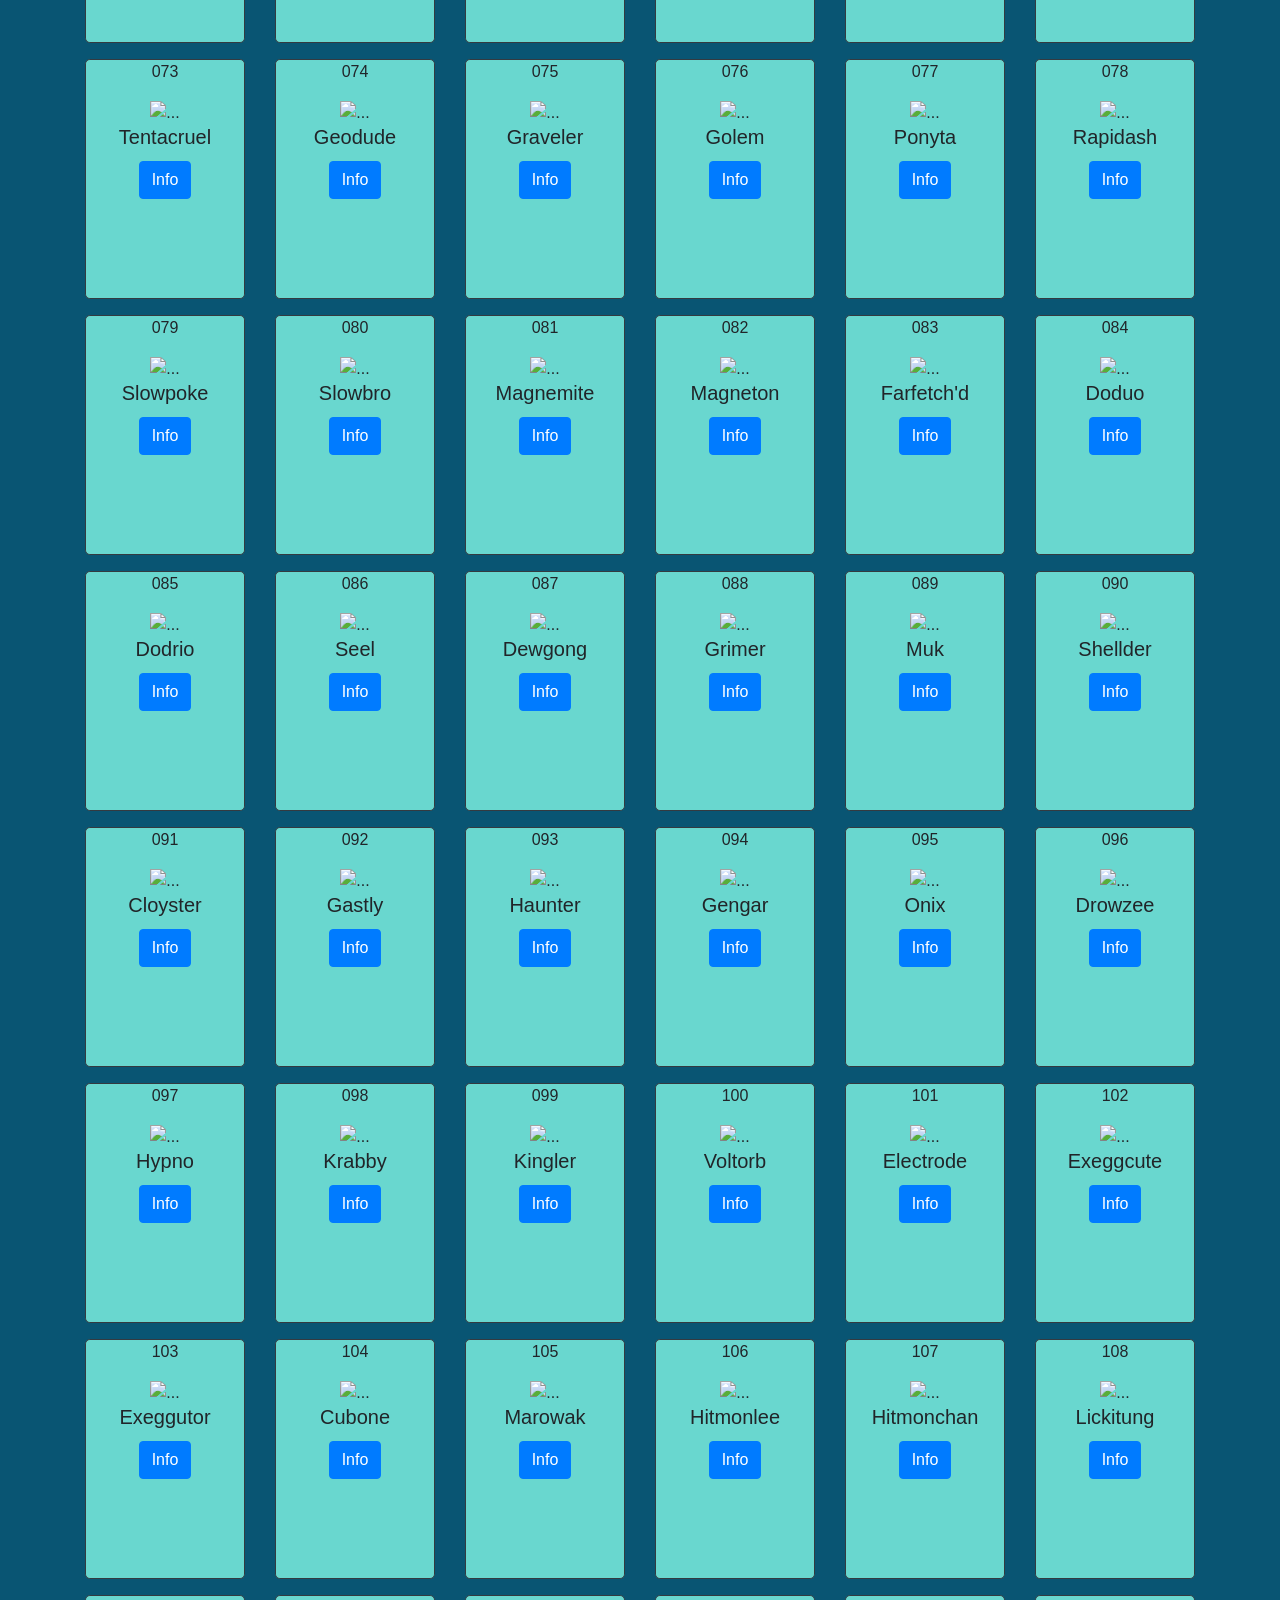
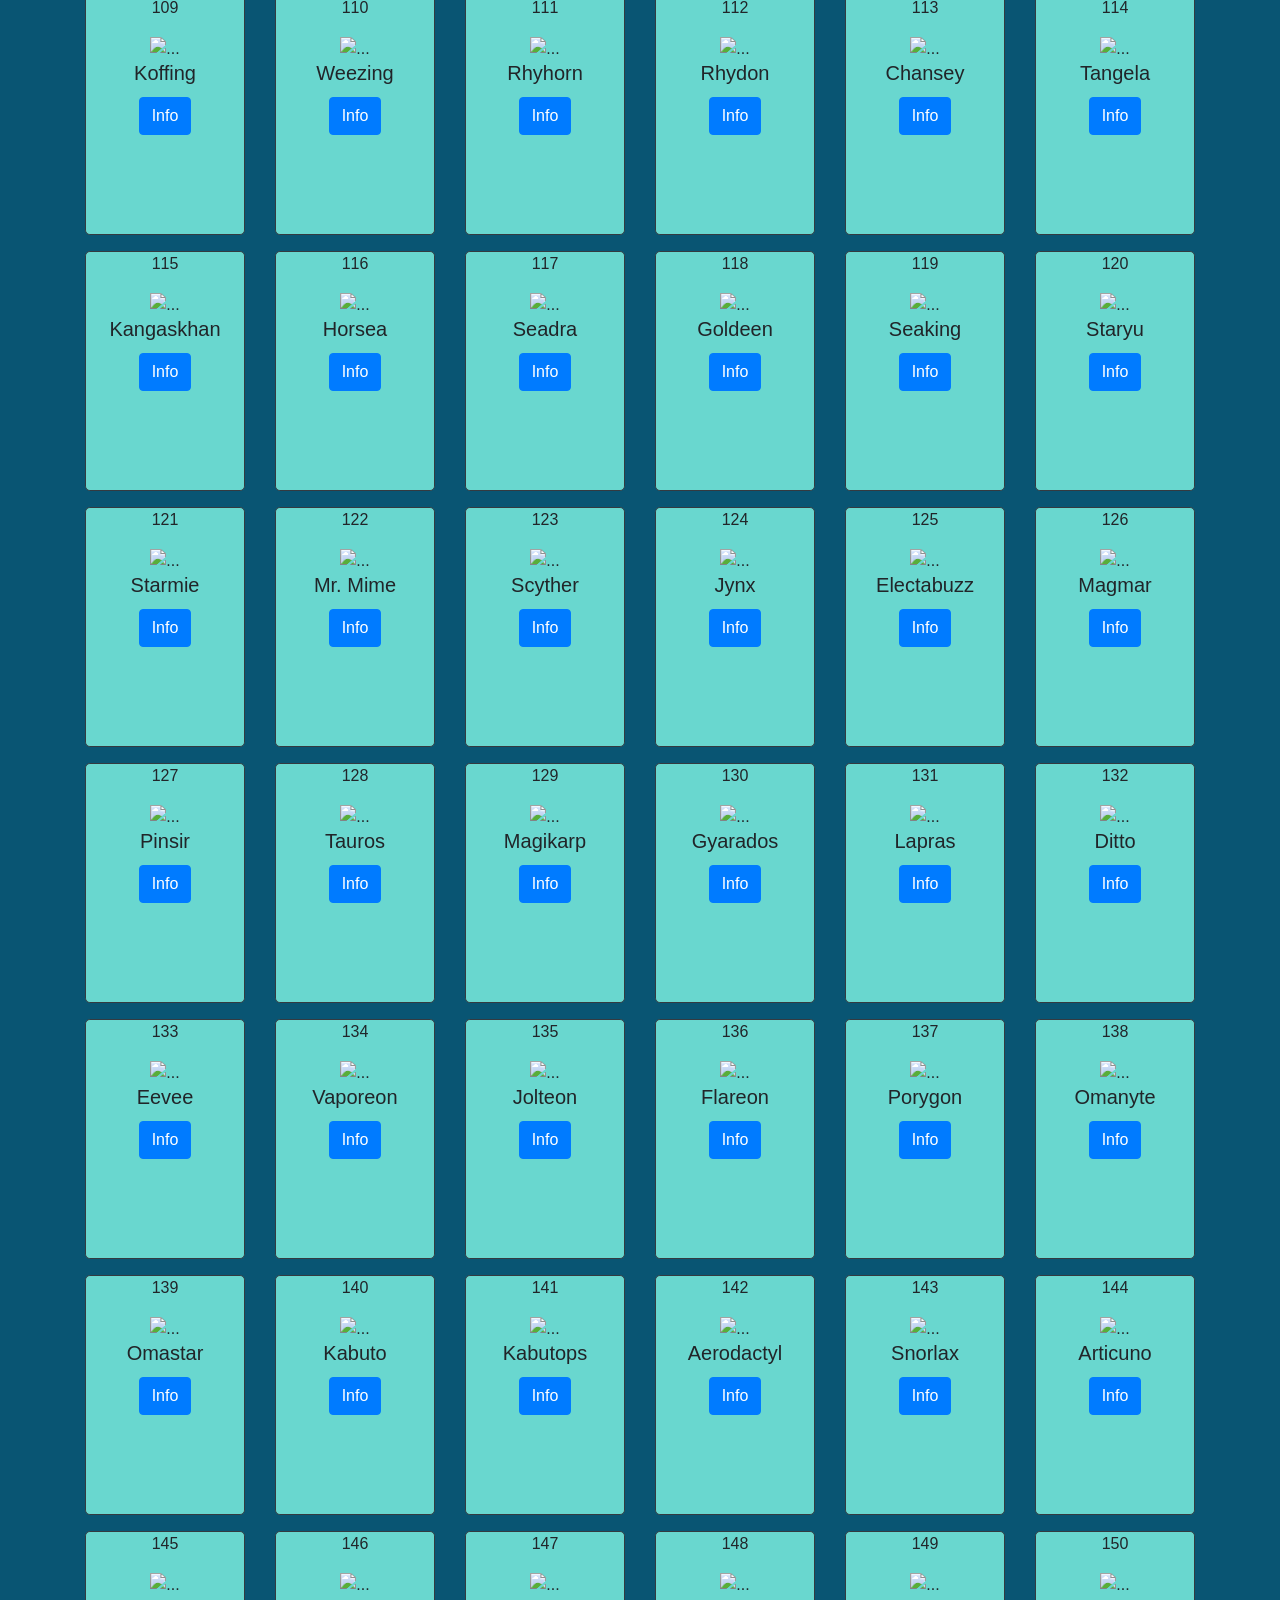
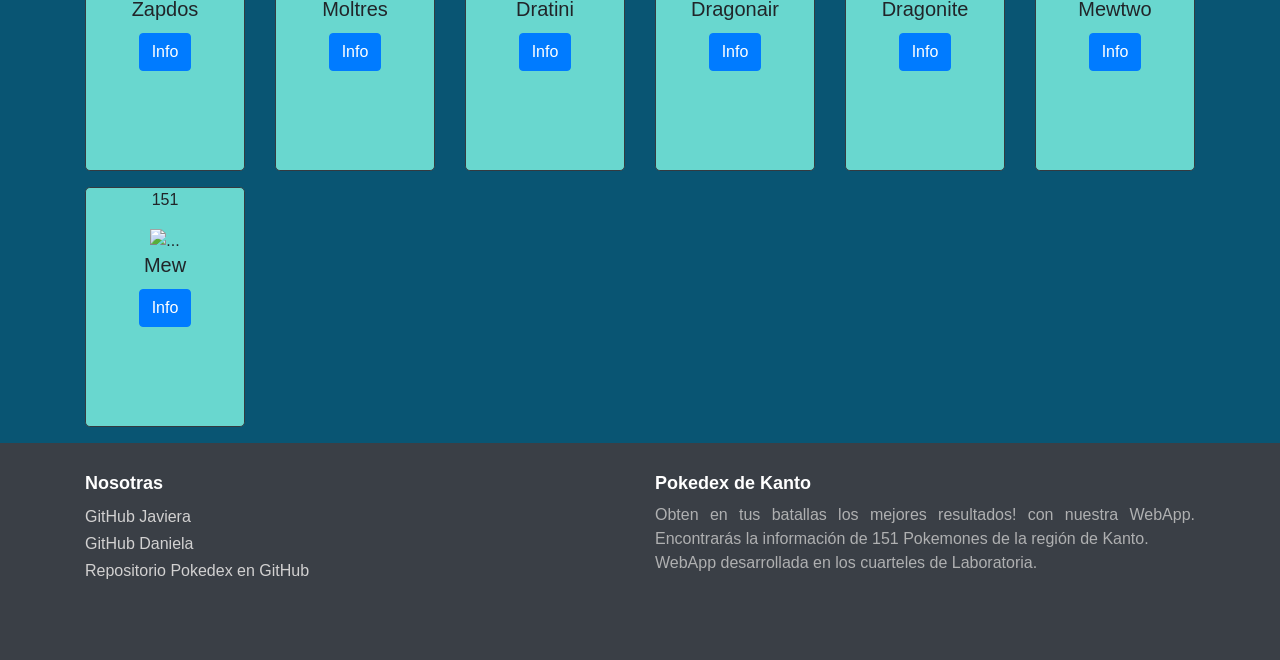
==== commit a316273a: "arreglos responsive" ====
--- a/src/index.html
+++ b/src/index.html
@@ -12,10 +12,11 @@
     
     <div class="container">
       <br>
-      <header>
-        <img src="img/logo.png" class="logo" alt="logo">
-      </header>
-     
+      <div class="col-12 col-sm-12 col-md-10 col-lg-8 col-xl-6" >
+        <header>
+           <img src="img/logo.png" class="logo" alt="logo">
+        </header>
+      </div>
       <div class="pos-f-t">
                 
         <!-- NAV -->
@@ -50,7 +51,7 @@
         <div class="collapse" id="navbarToggleExternalContent">
           <div class="p-4" >
             <h5 class="text-black h4"> Selecciona tipo</h5>
-            
+            <form>
             <!-- BOTONES SEGUN TIPOS -->
             <button type="button" class="btn btn-success  type-poke Grass offset-md-1" type-poke="Grass" > Planta </button>
             <button type="button" class="btn btn-success type-poke Ground" type-poke="Ground"> Tierra</button>
@@ -70,7 +71,7 @@
             <button type="button" class="btn btn-success type-poke Ghost" type-poke="Ghost"> Fantasma </button>
             <button type="button" class="btn btn-success type-poke Electric" type-poke="Electric"> Electrico</button>
             <button type="button" class="btn btn-success type-poke Water" type-poke="Water"> Agua</button>
-                   
+          </form>       
           </div>
         </div>  
       </div>    
--- a/src/style.css
+++ b/src/style.css
@@ -15,6 +15,8 @@
 .logo{
     margin-top: 5px;
     margin-bottom: 20px;
+    width: 100%;
+    height: auto;
 }
 
 .Grass, .Ground, .Fighting, .Bug, .Normal, .Flying, .Dragon,
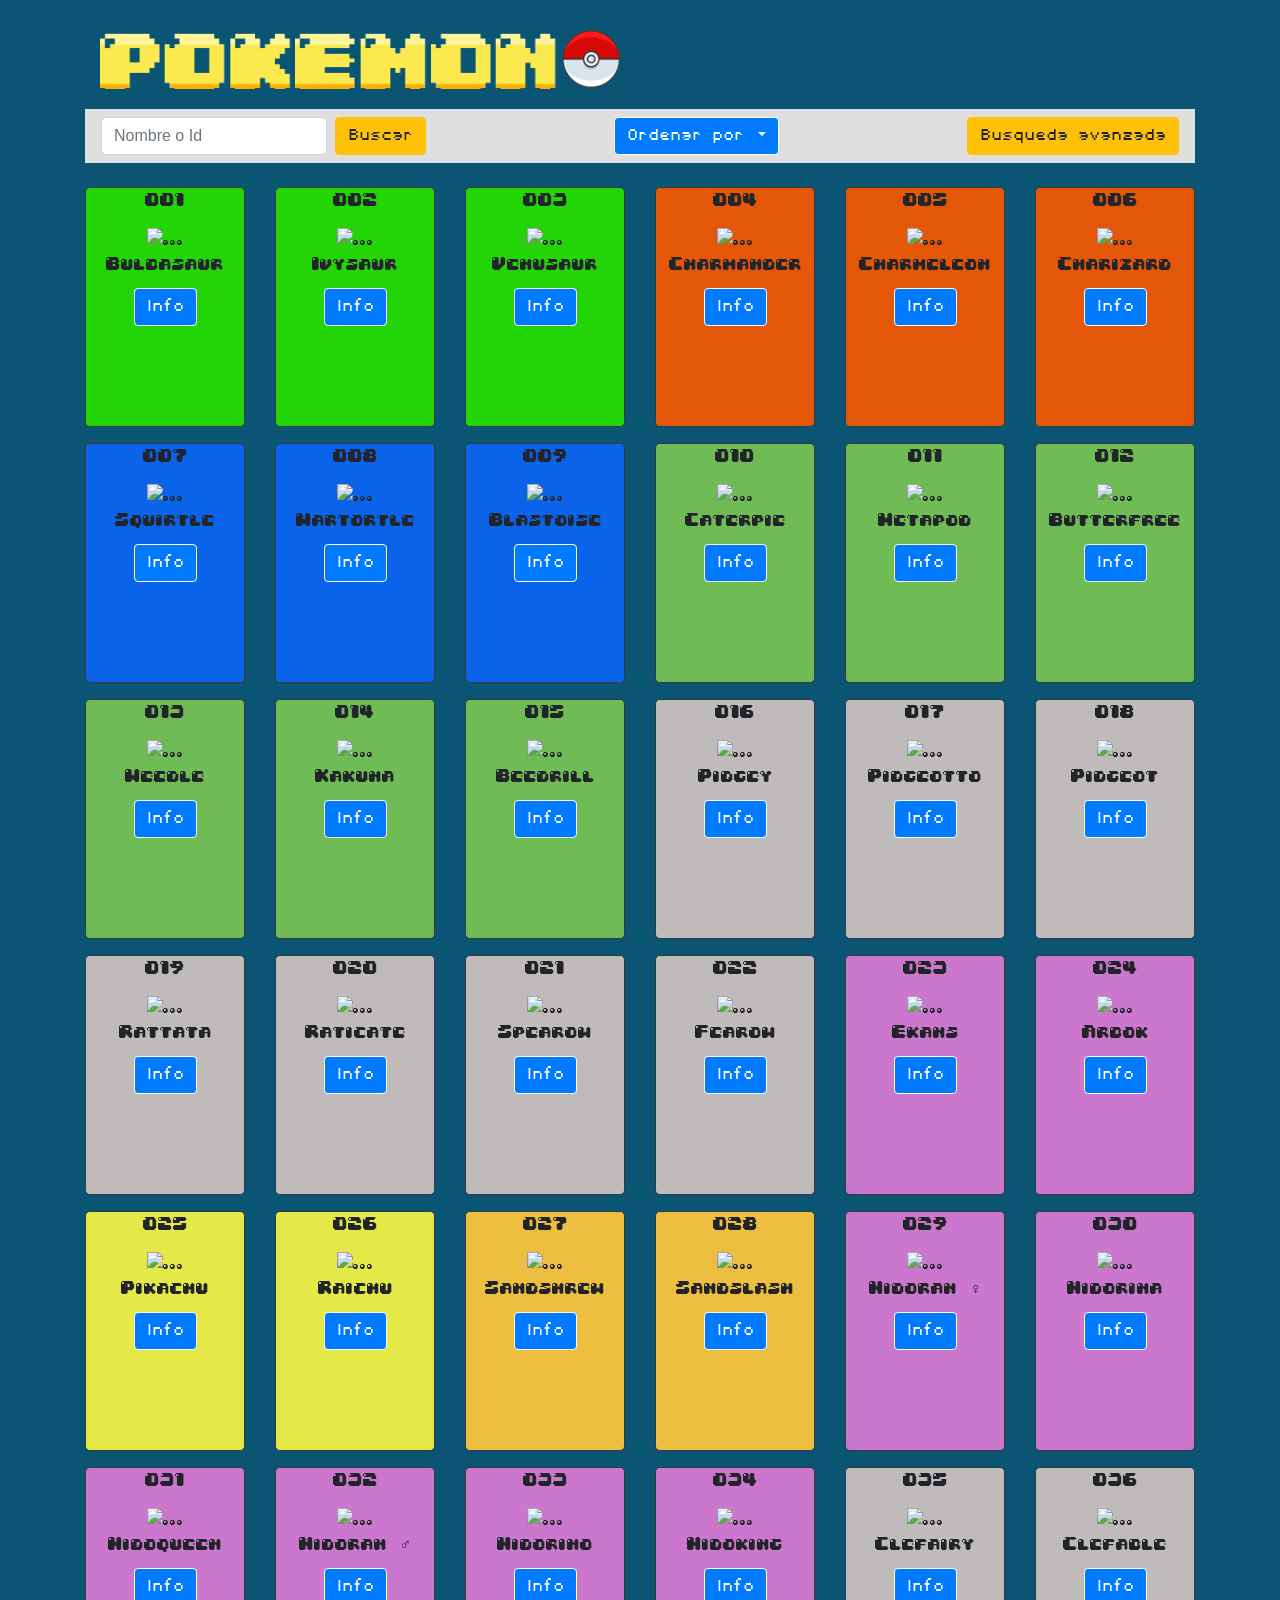
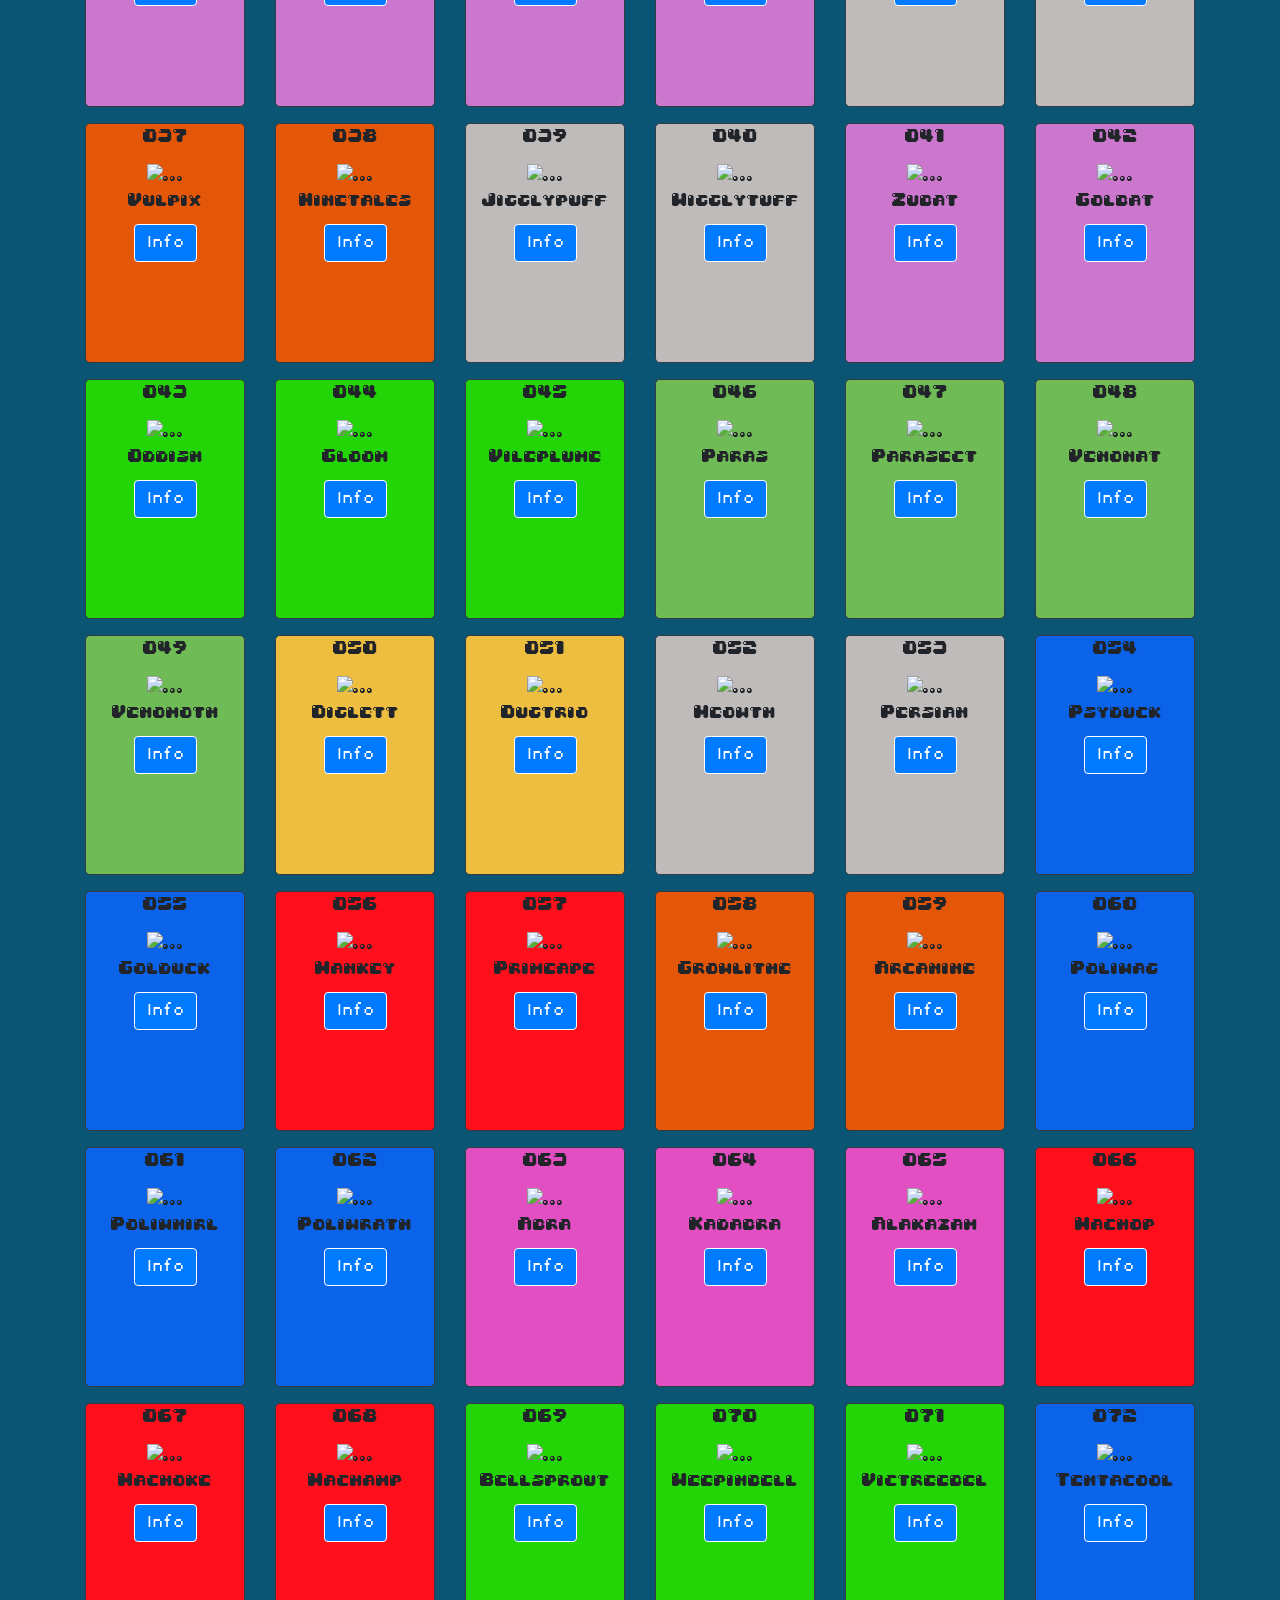
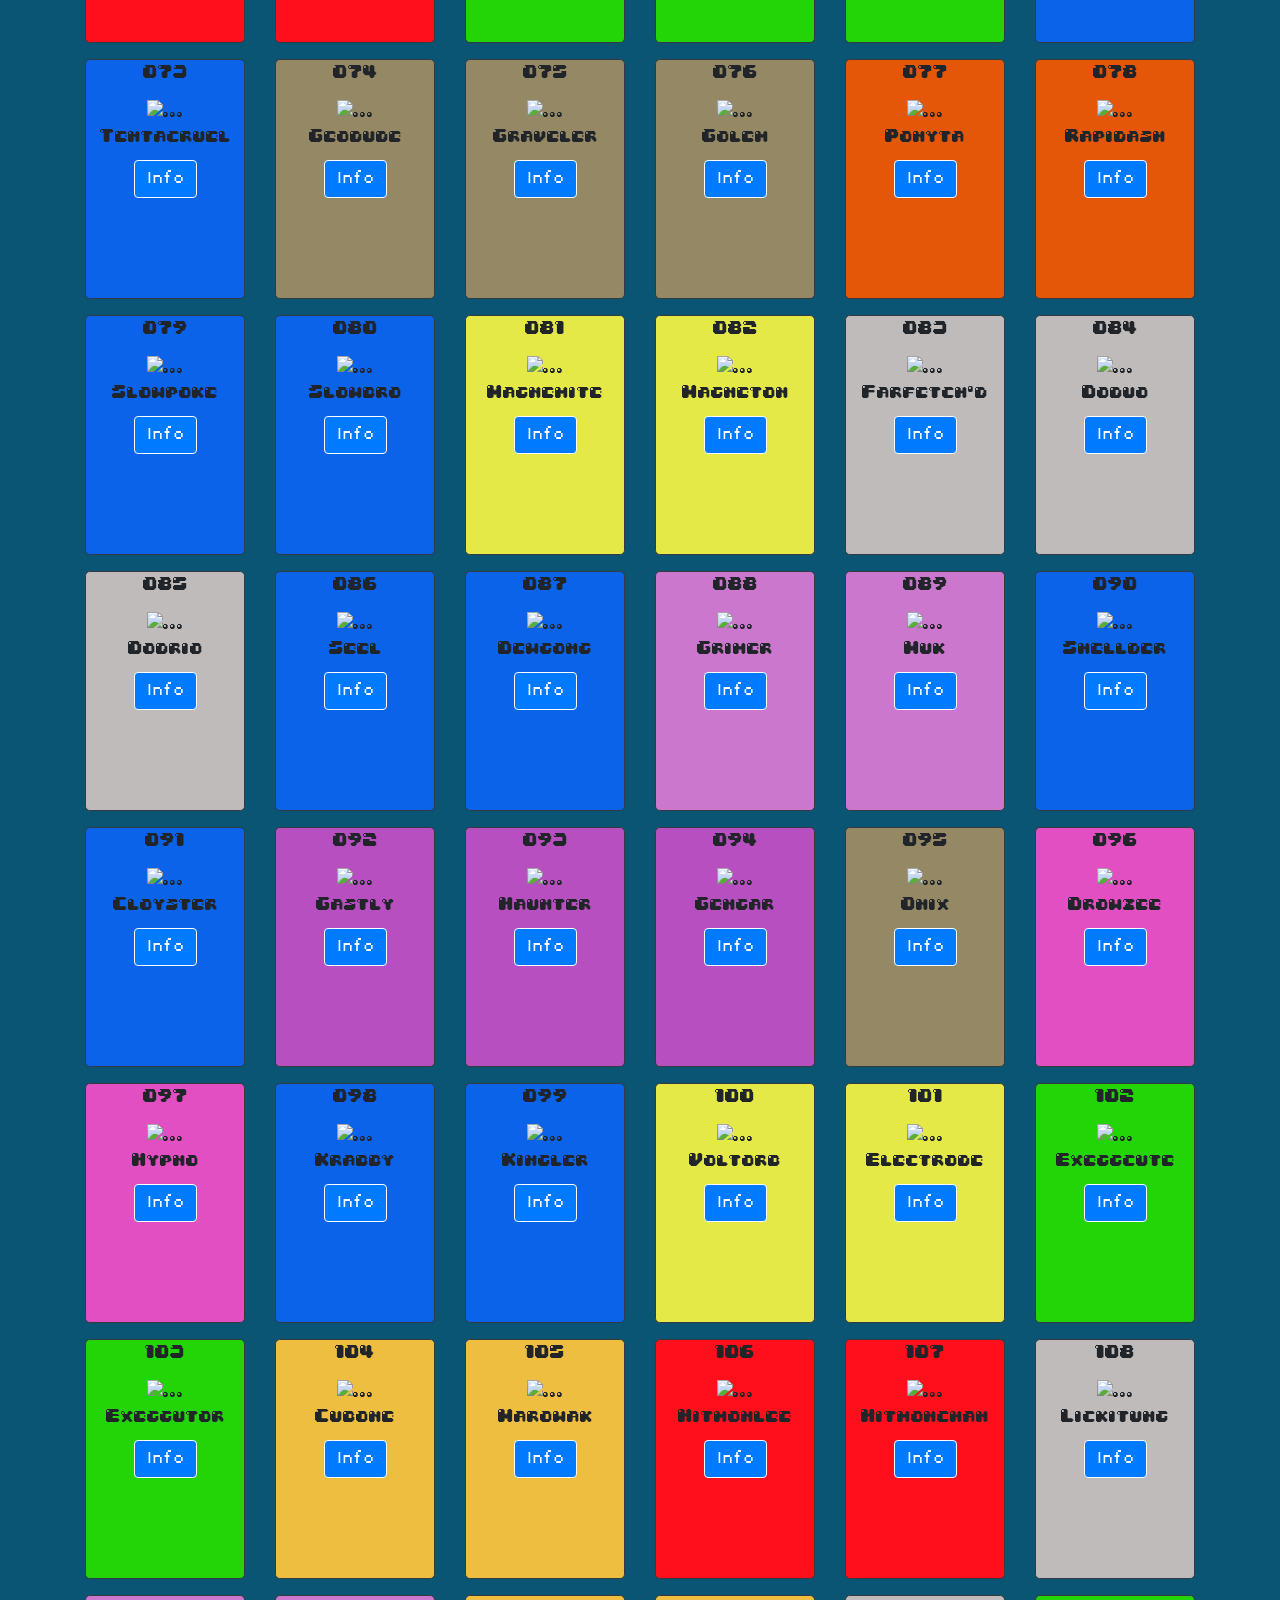
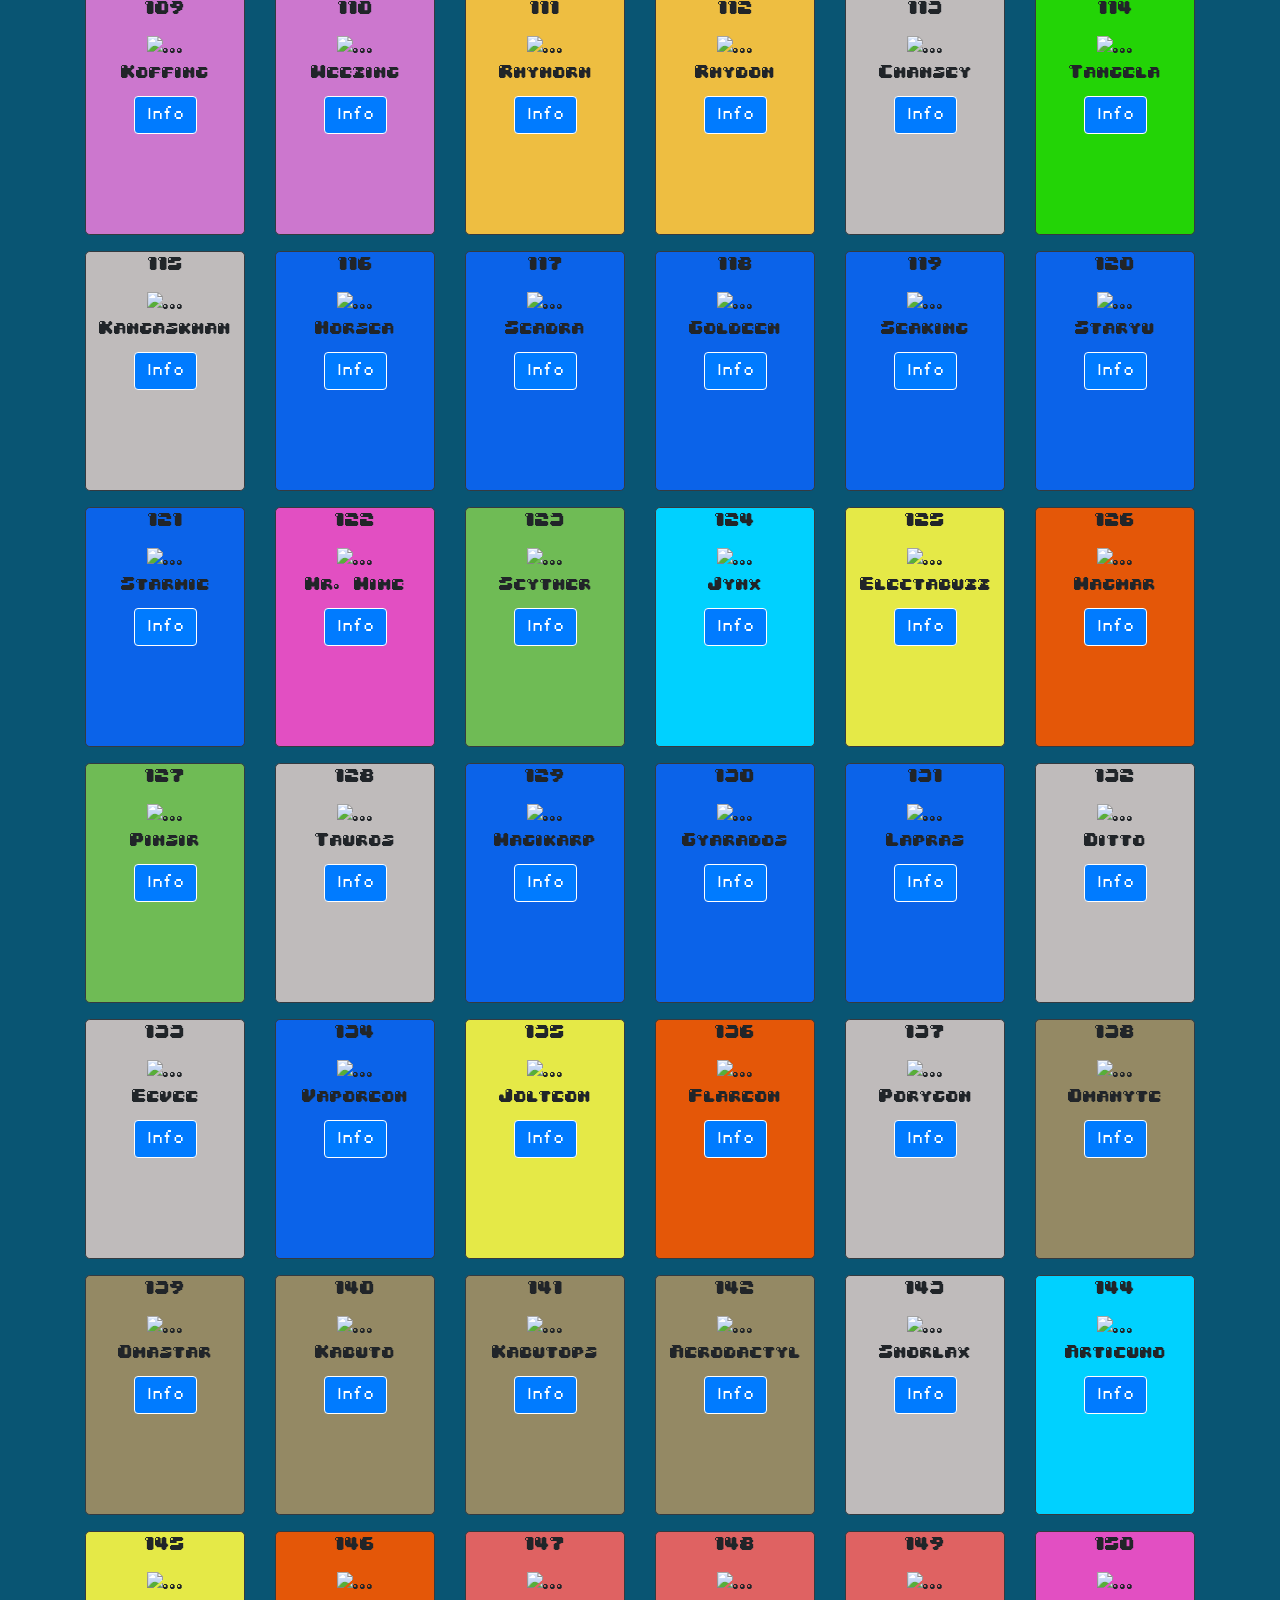
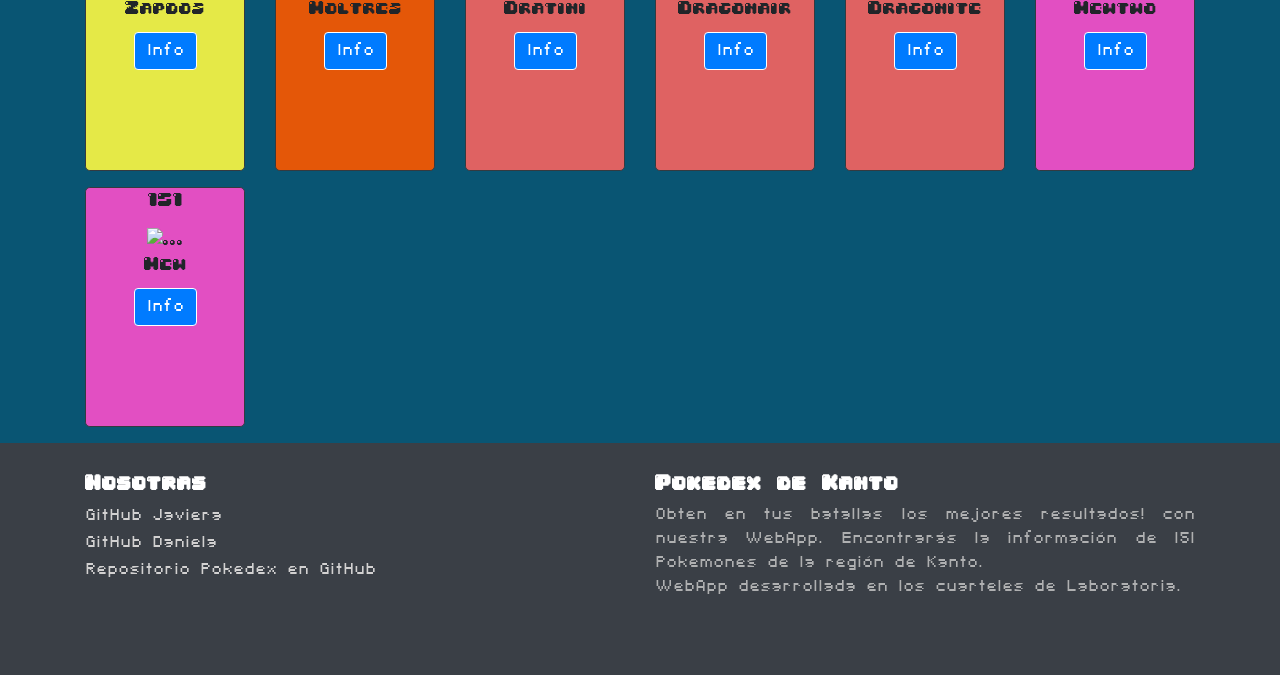
==== commit 39761971: "arreglos css" ====
--- a/src/index.html
+++ b/src/index.html
@@ -1,5 +1,5 @@
 <!DOCTYPE html>
-<html>
+<html  lang="es">
   <head>
     <meta charset="utf-8">
     <meta name="viewport" content="width=device-width, initial-scale=1.0">
@@ -51,28 +51,30 @@
         <div class="collapse" id="navbarToggleExternalContent">
           <div class="p-4" >
             <h5 class="text-black h4"> Selecciona tipo</h5>
-            <form>
-            <!-- BOTONES SEGUN TIPOS -->
-            <button type="button" class="btn btn-success  type-poke Grass offset-md-1" type-poke="Grass" > Planta </button>
-            <button type="button" class="btn btn-success type-poke Ground" type-poke="Ground"> Tierra</button>
-            <button type="button" class="btn btn-success type-poke Fighting" type-poke="Fighting"> Lucha</button>
-            <button type="button" class="btn btn-success type-poke Bug" type-poke="Bug" > Bicho</button>
-            <button type="button" class="btn btn-success type-poke Normal" type-poke="Normal"> Normal </button>
-            <button type="button" class="btn btn-success type-poke Flying" type-poke="Flying"> Volador </button>
-            <button type="button" class="btn btn-success type-poke Dragon" type-poke="Dragon"> Dragon </button>
-            <button type="button" class="btn btn-success type-poke Psychic" type-poke="Psychic"> Psiquico </button>
-            <button type="button" class="btn btn-success type-poke Ice" type-poke="Ice"> Hielo </button>
-            <button type="button" class="btn btn-success offset-md-1 type-poke Fairy" type-poke="Fairy"> Hada </button>
-            <button type="button" class="btn btn-success type-poke Steel" type-poke="Steel" > Acero </button>
-            <button type="button" class="btn btn-success type-poke Poison" type-poke="Poison"> Veneno </button>
-            <button type="button" class="btn btn-success type-poke Fire" type-poke="Fire"> Fuego </button>
-            <button type="button" class="btn btn-success type-poke Dark" type-poke="Dark"> Siniestro</button>
-            <button type="button" class="btn btn-success type-poke Rock" type-poke="Rock"> Roca </button>
-            <button type="button" class="btn btn-success type-poke Ghost" type-poke="Ghost"> Fantasma </button>
-            <button type="button" class="btn btn-success type-poke Electric" type-poke="Electric"> Electrico</button>
-            <button type="button" class="btn btn-success type-poke Water" type-poke="Water"> Agua</button>
-          </form>       
-          </div>
+               <div class="row justify-content-end">
+                 <div class="col-12 col-sm-12 col-md-12 col-lg-12 col-xl-12">
+                       <!-- BOTONES SEGUN TIPOS -->
+                      <button type="button" class="btn btn-success  type-poke Grass" type-poke="Grass" > Planta </button>
+                      <button type="button" class="btn btn-success type-poke Ground" type-poke="Ground"> Tierra</button>
+                      <button type="button" class="btn btn-success type-poke Fighting" type-poke="Fighting"> Lucha</button>
+                      <button type="button" class="btn btn-success type-poke Bug" type-poke="Bug" > Bicho</button>
+                      <button type="button" class="btn btn-success type-poke Normal" type-poke="Normal"> Normal </button>
+                      <button type="button" class="btn btn-success type-poke Flying" type-poke="Flying"> Volador </button>
+                      <button type="button" class="btn btn-success type-poke Dragon" type-poke="Dragon"> Dragon </button>
+                      <button type="button" class="btn btn-success type-poke Psychic" type-poke="Psychic"> Psiquico </button>
+                      <button type="button" class="btn btn-success type-poke Ice" type-poke="Ice"> Hielo </button>
+                      <button type="button" class="btn btn-success  type-poke Fairy" type-poke="Fairy"> Hada </button>
+                      <button type="button" class="btn btn-success type-poke Steel" type-poke="Steel" > Acero </button>
+                      <button type="button" class="btn btn-success type-poke Poison" type-poke="Poison"> Veneno </button>
+                      <button type="button" class="btn btn-success type-poke Fire" type-poke="Fire"> Fuego </button>
+                      <button type="button" class="btn btn-success type-poke Dark" type-poke="Dark"> Siniestro</button>
+                      <button type="button" class="btn btn-success type-poke Rock" type-poke="Rock"> Roca </button>
+                      <button type="button" class="btn btn-success type-poke Ghost" type-poke="Ghost"> Fantasma </button>
+                      <button type="button" class="btn btn-success type-poke Electric" type-poke="Electric"> Electrico</button>
+                      <button type="button" class="btn btn-success type-poke Water" type-poke="Water"> Agua</button>
+                 </div>       
+              </div>   
+           </div>
         </div>  
       </div>    
       <br>
--- a/src/style.css
+++ b/src/style.css
@@ -1,10 +1,24 @@
+@font-face {
+    font-family: '04b 30';
+    font-style: normal;
+    font-weight: normal;
+    src: local('04b 30'), url('04B_30__.woff') format('woff');
+}
+
+@font-face {
+    font-family: 'SF Pixelate';
+    font-style: normal;
+    font-weight: normal;
+    src: local('SF Pixelate'), url('SF Pixelate.woff') format('woff');
+}
+
 html{
     height: 100%;
 }
 
 body{
     background-color : #095573 !important;
-    
+    font-family: '04b 30';
     display: flex;
     display: -webkit-flex;
     flex-direction: column;
@@ -18,11 +32,35 @@
     width: 100%;
     height: auto;
 }
+.btn-warning{
+    font-family: 'SF Pixelate'
+}
+
+
+.type-poke{
+    font-family: 'SF Pixelate';
+    width:7rem !important;
+    font-size: 0,5rem !important;
+}
+.card-title {
+    font-family: '04b 30';
+    font-size: 1rem !important;
+}
+h5{
+    font-family: '04b 30';
+}
+.btn-primary{
+    border-color: white !important;
+    font-family: 'SF Pixelate'
+}
+.ordered-by{
+    font-family: 'SF Pixelate';
+}
 
 .Grass, .Ground, .Fighting, .Bug, .Normal, .Flying, .Dragon,
 .Psychic, .Ice, .Fairy, .Steel, .Poison, .Fire, .Dark, .Rock,
 .Ghost, .Electric, .Water {
-    top:150px;
+    
     width:6rem;
 }
 .Grass{
@@ -54,11 +92,11 @@
 }
 .Fairy{
     background-color: #FFA6A6 !important;
-    width:6rem;
+    
 }
 .Steel{
     background-color: #B4D3DD !important;
-    width:6rem;
+    
 }
 .Poison{
     background-color: #CC77CE !important;  
@@ -68,7 +106,7 @@
 }
 .Dark{
     background-color: #4F4949 !important;
-    width:6rem;
+    
 }
 .Rock{
     background-color: #948964 !important;
@@ -87,6 +125,8 @@
     text-align: center;
     font-size: 2rem;
     color: white;
+    font-family: '04b 30' !important; 
+    
 }
 
 
@@ -101,17 +141,18 @@
 
 .btn-success{
     border-color:#69D7CF !important;
-    font-size: 1.1rem !important; 
+    font-size: 1rem !important; 
     color: black !important;
 }
 
 
 
 .card {
-    background-color : #69D7CF !important;
+   /* background-color : #69D7CF !important;*/
     display: block !important;
     width: 10rem !important;
     height:15rem ;
+    font-family: '04b 30' !important; 
     
 }
 
@@ -129,16 +170,14 @@
 }
 
 
-#nav-footer{
-    z-index:1; 
+
+#nav-footer {
+    z-index:1; 
+    background-color: #3a3f46;
+    color: white;
     flex: 0 0 auto;
-   -webkit-flex: 0 0 auto;
-}
-
-#nav-footer {
-    z-index:1; 
-    background-color: #3a3f46;
-    color: white;
+    -webkit-flex: 0 0 auto;
+
 }
 
 #nav-footer .row {
@@ -150,6 +189,7 @@
     z-index:1; 
     text-align: justify; 
     color: #afb0b1;
+    font-family: 'SF Pixelate'
 }
 
 #nav-footer ul {
@@ -157,6 +197,7 @@
     list-style-type: none;
     padding-left: 0;
     line-height: 1.7;
+    font-family: 'SF Pixelate';
 }
 
 #nav-footer h5 {
@@ -190,3 +231,4 @@
         text-align: center;
     }
 }
+
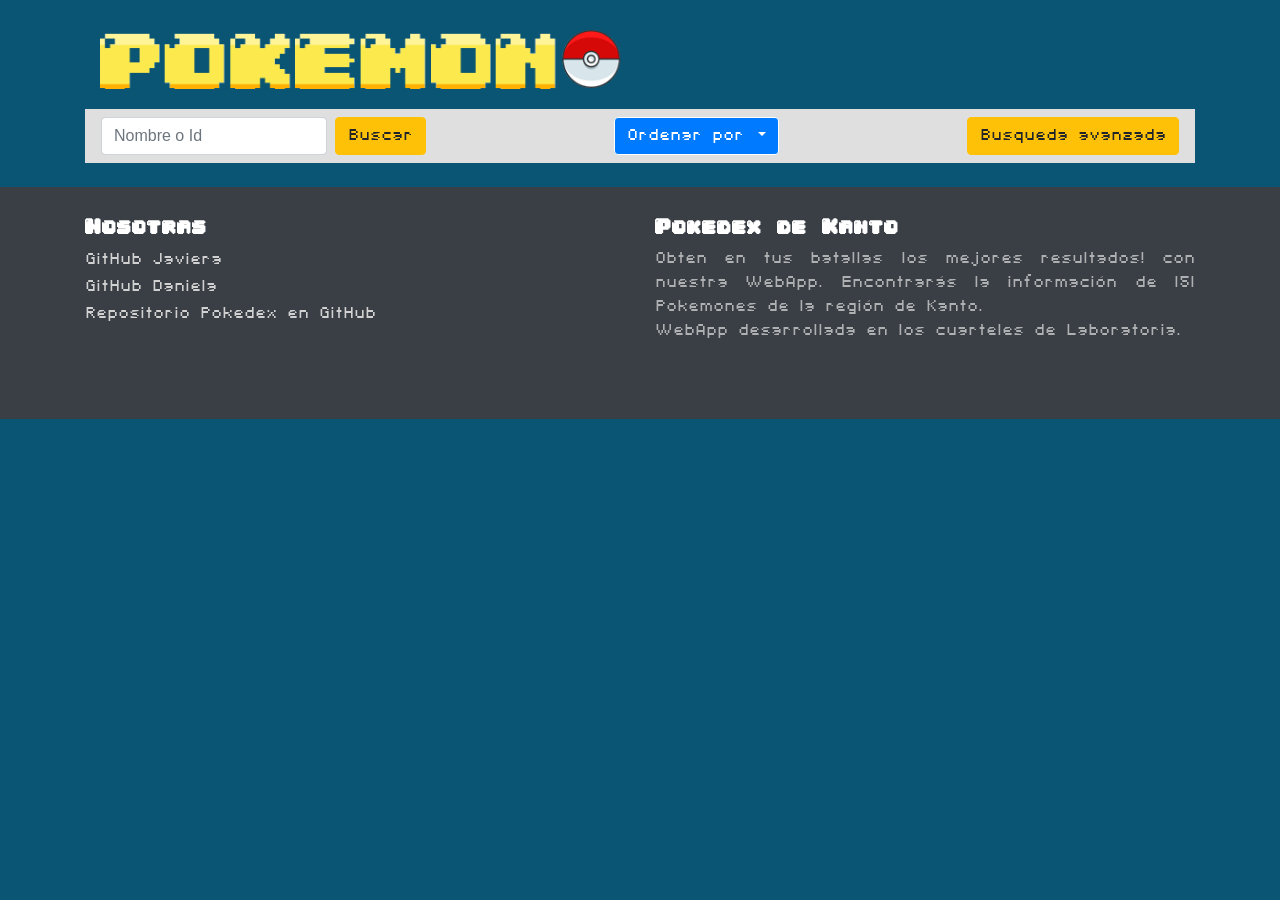
==== commit abd2b9d9: "uso de fetch" ====
--- a/src/index.html
+++ b/src/index.html
@@ -1,5 +1,5 @@
 <!DOCTYPE html>
-<html  lang="es">
+<html  lang="en">
   <head>
     <meta charset="utf-8">
     <meta name="viewport" content="width=device-width, initial-scale=1.0">
@@ -107,8 +107,9 @@
         </div>
       </div>
     </footer> 
-
-    <script src="./data/pokemon/pokemon.js"></script> 
+   
+    
+    <!--<script src="./data/pokemon/pokemon.js"></script> --> 
     <script src="data.js"></script>
     <script src="main.js"></script> 
                 
